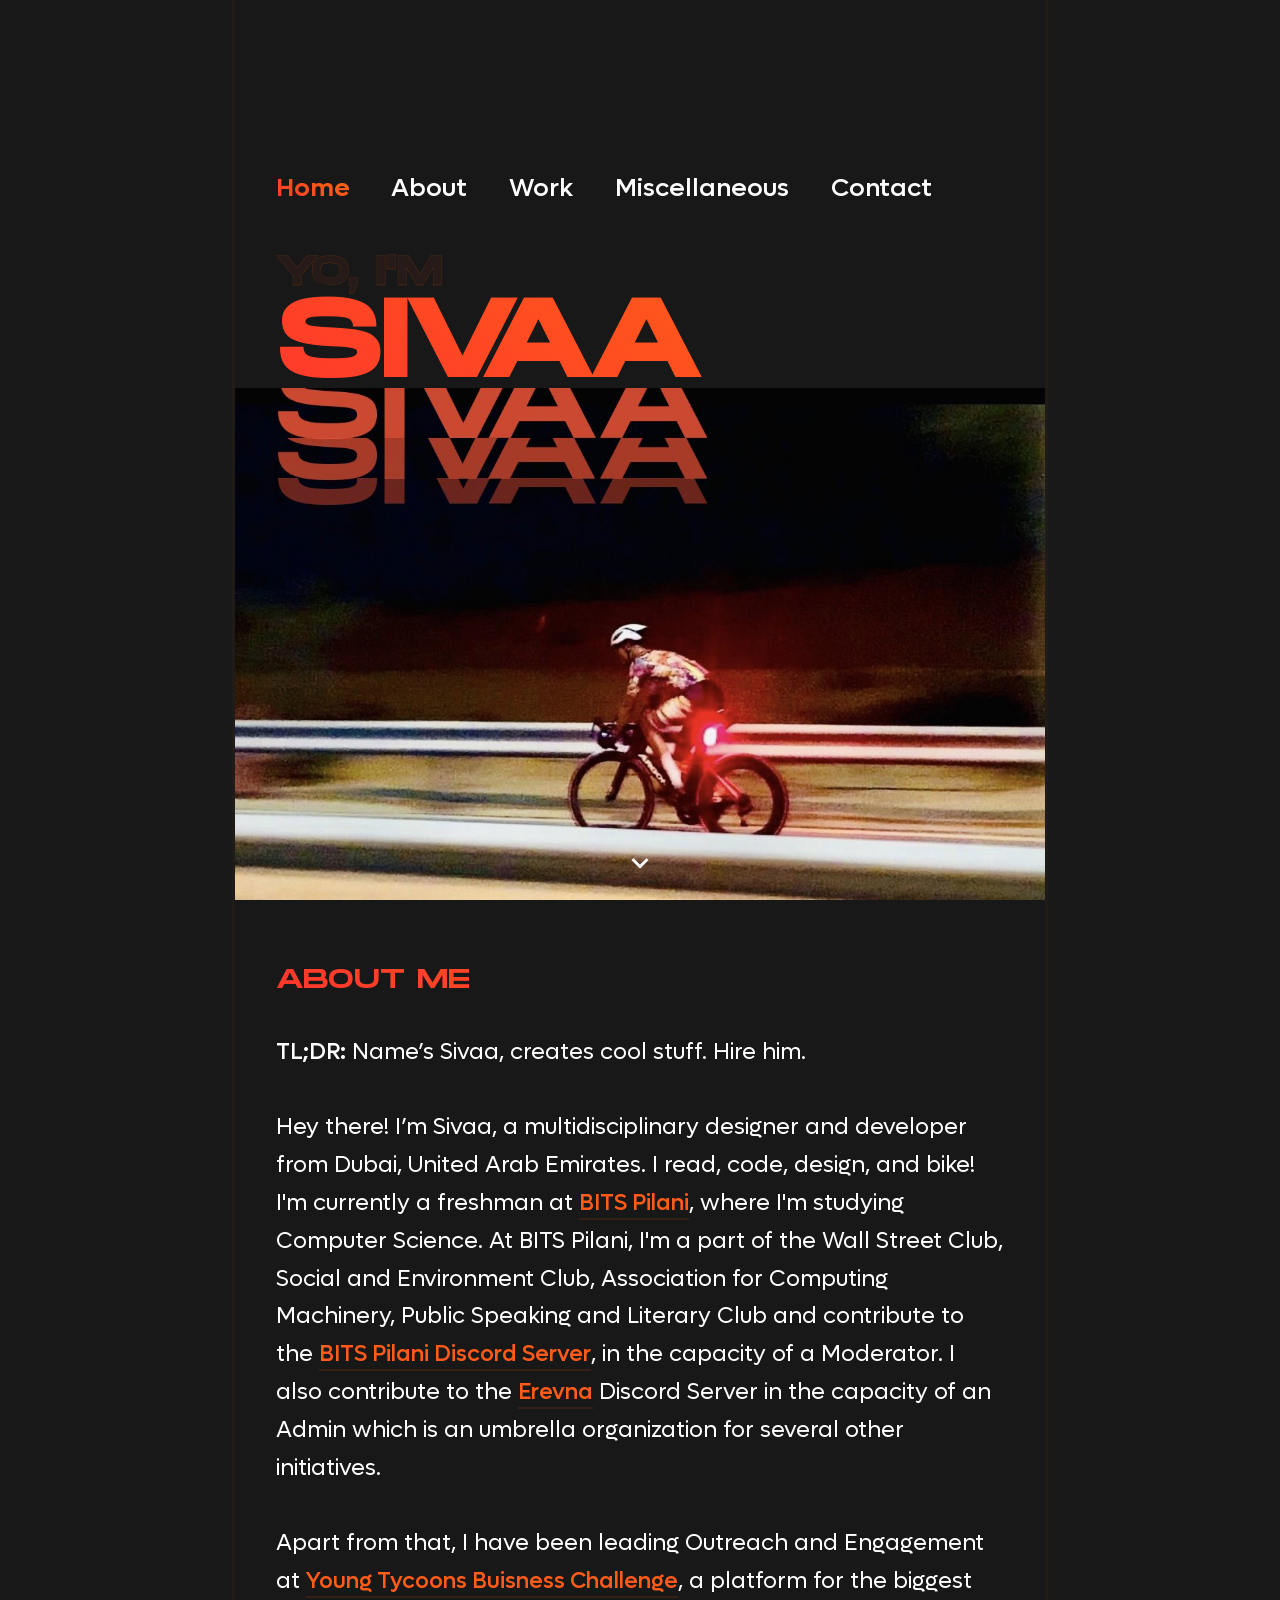
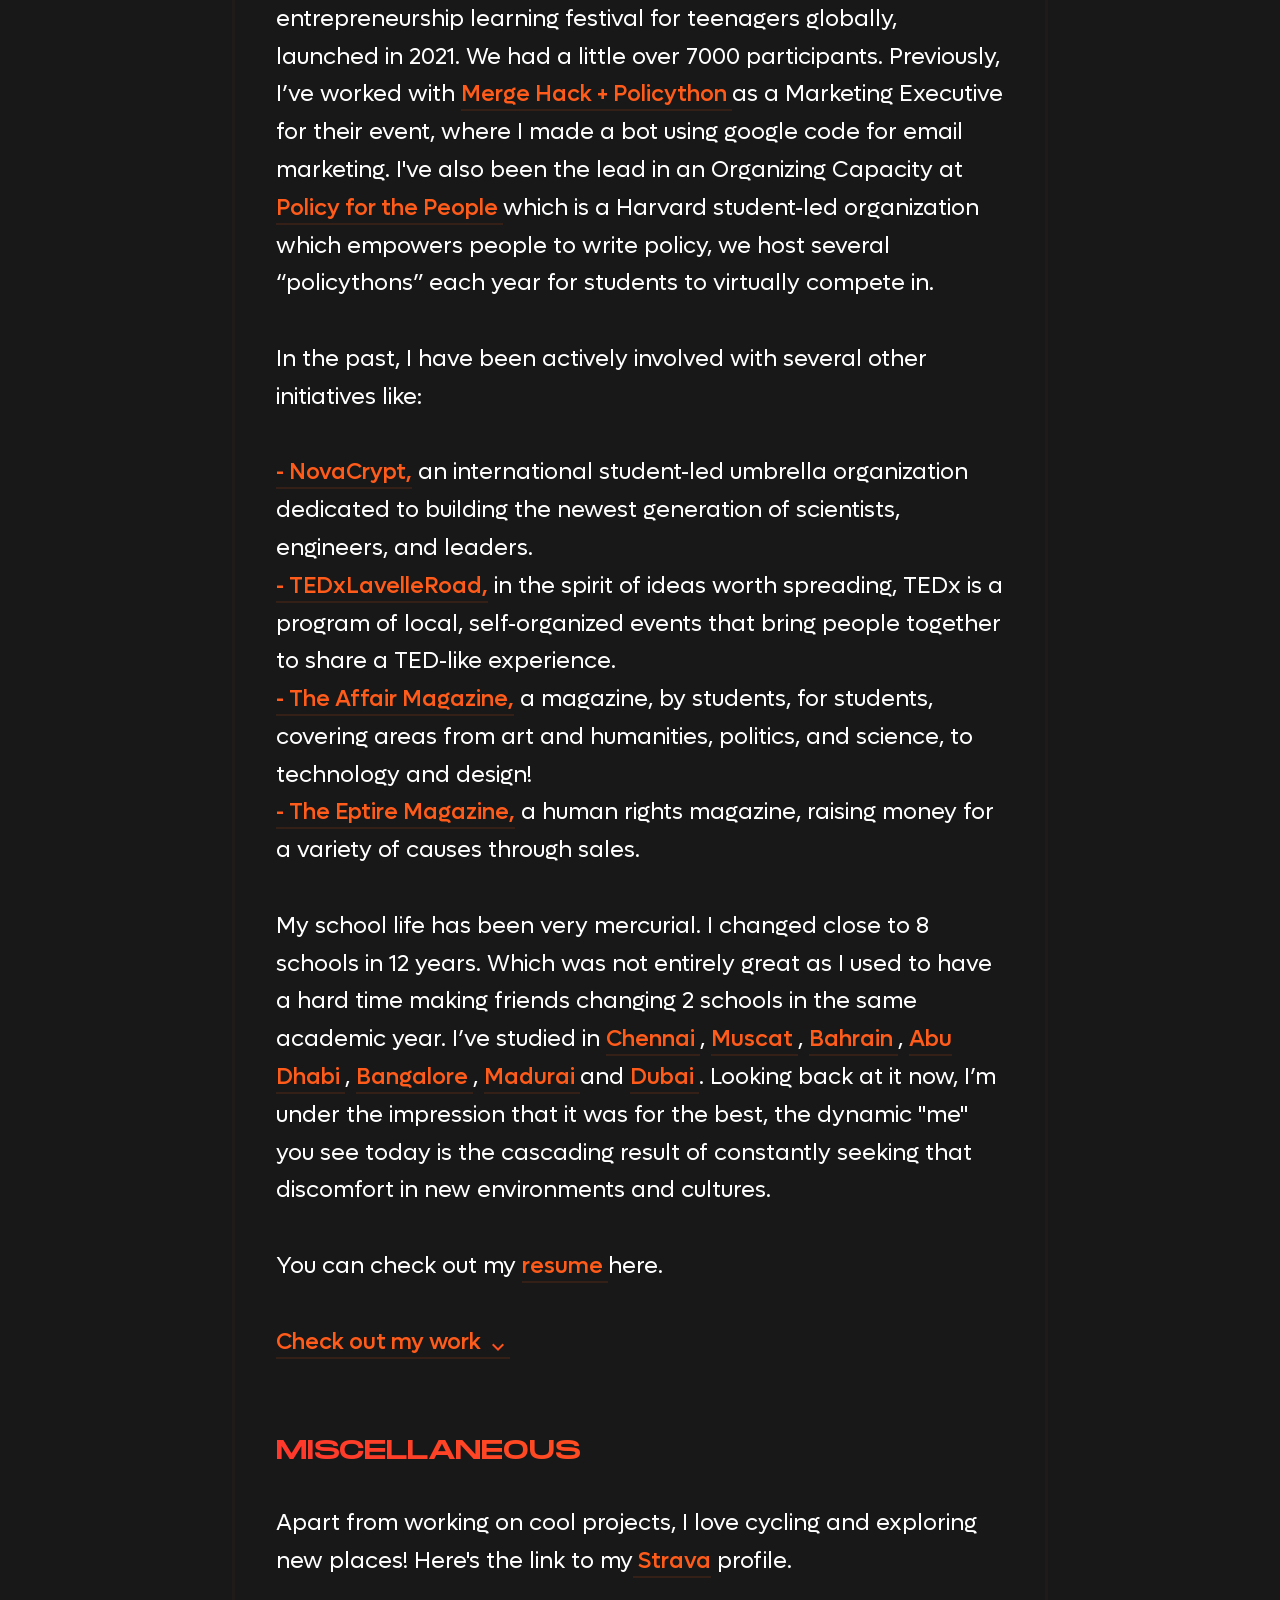
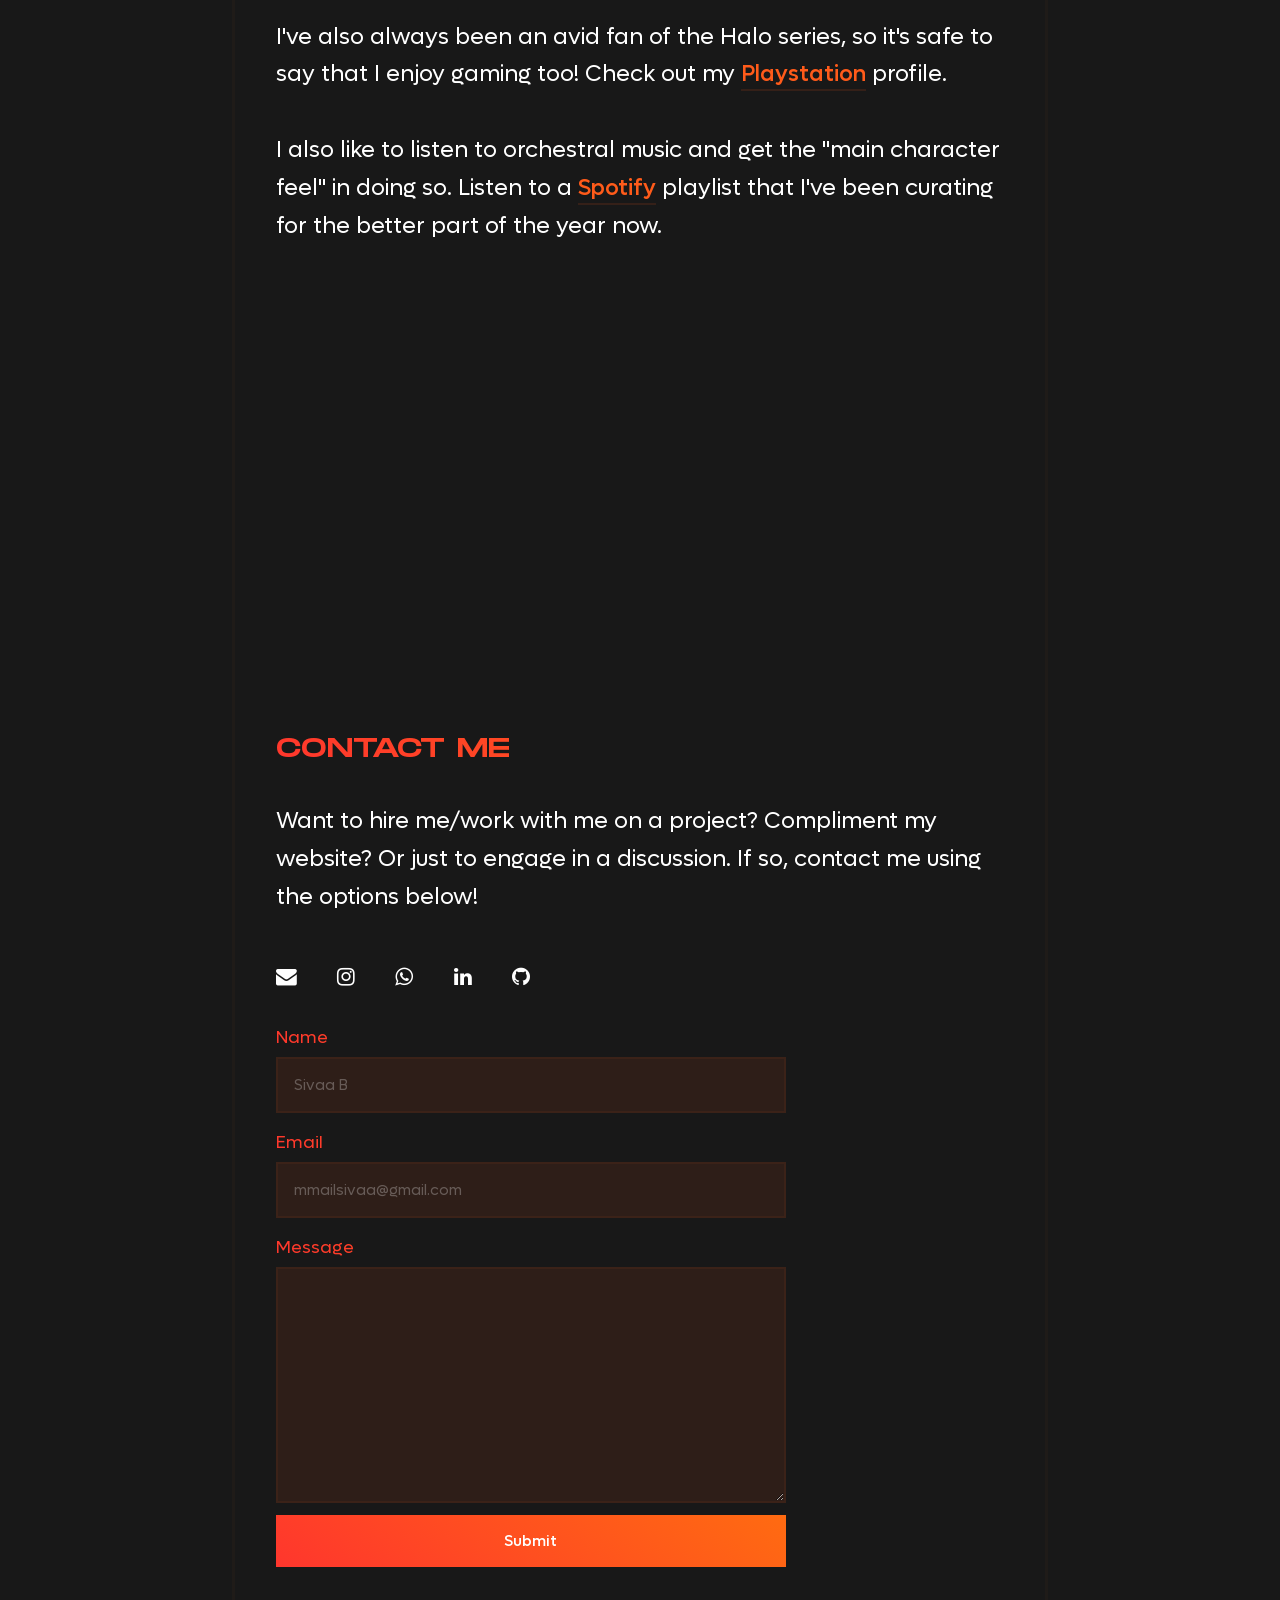
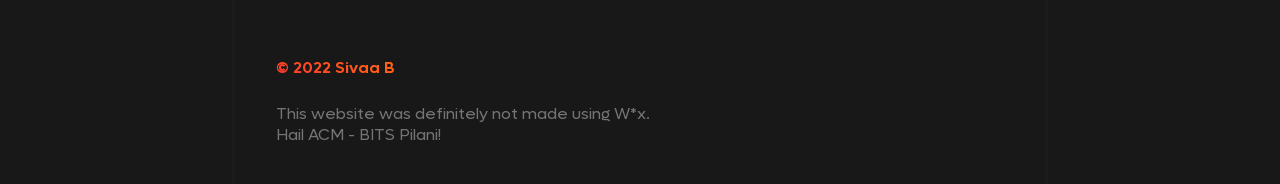
==== index.html @ 2e01e0d2 "ok" ====
<!DOCTYPE html>
<html lang="en">
  <head>
    <meta charset="UTF-8" />
    <meta http-equiv="X-UA-Compatible" content="IE=edge" />
    <meta name="viewport" content="width=device-width, initial-scale=1.0" />
    <meta name="title" content="Sivaa B | CSE Student">
    <meta name="description" content="Sivaa B's Web Portfolio">
    <meta name="keywords" content="Sivaa, Sivaa B, Balamurugan, BITS Pilani, B Sivaa, Dubai, Cloud, DevOps">
    <meta name="robots" content="index, follow">
    <meta http-equiv="Content-Type" content="text/html; charset=utf-8">
    <meta name="language" content="English">
    <meta name="author" content="Sivaa Balamurugan">
    <meta property="og:title" content="Sivaa B | Undergraduate CSE Student">
    <meta property="og:description" content="My Web Portfolio">
    <meta property="og:image" content="https://i.imgur.com/kmCb1fQ.png">
    <meta name="twitter:title" content="Sivaa B | CSE Student">
    <meta name="twitter:description" content="Sivaa B's Web Portfolio">
    <meta name="twitter:image" content="https://i.imgur.com/kmCb1fQ.png">
    <meta name="twitter:card" content="summary_large_image">

    <title>Sivaa B</title>
    <link rel="icon" href="/Images/favicon copy.ico"> 
    <link rel="stylesheet" href="style.css" />
    <link rel="stylesheet" href="https://fonts.googleapis.com/icon?family=Material+Icons">
    <link rel="stylesheet" href="https://cdnjs.cloudflare.com/ajax/libs/font-awesome/4.7.0/css/font-awesome.min.css">
    <link rel="stylesheet" href="fonts/stylesheet.css">
    <link rel="stylesheet" href="https://cdnjs.cloudflare.com/ajax/libs/font-awesome/4.7.0/css/font-awesome.min.css">
  </head>

  <body>
    <div class="navmob">
      <i class="fa fa-times" id="cross"></i>
      <ul>
        <li><a href="#about" class="gradient-text" class="navel">Home</a></li>
        <li><a href="#about"class="navel">About</a></li>
        <li><a href="#projects" class="navel">Projects</a></li>
        <li><a href="./awards.html" target="_blank" class="navel">Miscellaneous</a></li>

        <li><a href="#work" class="navel">Work</a></li>
        <li><a href="#contact" class="navel">Contact</a></li>
      </ul>
    </div>

    <div class="inner" id="first">
      <div class="nav">
        <ul>
          <li><a href="#about" class="gradient-text">Home</a></li>
          <li><a href="#about">About</a></li>
          <li><a href="#work">Work</a></li>
          <li><a href="#miscellaneous" target="_blank">Miscellaneous</a></li>
          <li><a href="#contact">Contact</a></li>
        </ul>
      </div>
        <div class="header">
          <h1 class="slight-text">YO, I'M</h2>
          <h1 class="gradient-text">SIVAA</h1>
        </div>
            <img src="Images/FINALLLY.jpg" alt="" srcset="" />      
            <a href=#about class="expand">
              <span class="material-icons" id="expand-icon">
              expand_more
              </span>
            </a>   
    </div>
   
    <div class="inner" id="about">
        <div class="poop">
            
            <h1 class="gradient-text">ABOUT ME</h1>
            <p>
              <br />
              <b>TL;DR:</b> Name’s Sivaa, creates cool stuff. Hire him.
              <br /><br />
              Hey there! I’m Sivaa, a multidisciplinary designer and developer from Dubai, United Arab Emirates. I read, code, design, and bike! 

              I'm currently a freshman at <a href="https://www.bits-pilani.ac.in/"> BITS Pilani</a>, where I'm studying Computer Science. At BITS Pilani, I'm a part of the Wall Street Club, Social and Environment Club, Association for Computing Machinery, Public Speaking and Literary Club and contribute to the <a href="https://discord.gg/whKFjCxtnX"> BITS Pilani Discord Server</a>, in the capacity of a Moderator. I also contribute to the <a href="https://discord.gg/JQSMpyEfw4"> Erevna</a> Discord Server in the capacity of an Admin which is an umbrella organization for several other initiatives.
              <br> <br>
              Apart from that, I have been leading Outreach and Engagement at <a href="https://joinytbc.com/">Young Tycoons Buisness Challenge</a>, a platform for the biggest entrepreneurship learning festival for teenagers globally, launched in 2021. We had a little over 7000 participants.
              Previously, I’ve worked with <a target="_blank" href="https://scholar.harvard.edu/policython/merge">Merge Hack + Policython </a> as a Marketing Executive for their event, where I made a bot using google code for email marketing. I've also been the lead in an Organizing Capacity at <a href="https://scholar.harvard.edu/policython/home"> Policy for the People </a> which is a Harvard student-led organization which empowers people to write policy, we host several “policythons” each year for students to virtually compete in. 
              <br /><br />
                 In the past, I have been actively involved with several other initiatives like:
                 <br>
                 <br><a href="https://novacrypt.org" target="_blank">- NovaCrypt,</a> an international student-led umbrella organization dedicated to building the newest generation of scientists, engineers, and leaders. 
                 <br><a href="https://www.ted.com/tedx/events/41154" target="_blank">- TEDxLavelleRoad,</a> in the spirit of ideas worth spreading, TEDx is a program of local, self-organized events that bring people together to share a TED-like experience.
                 <br><a href ="https://issuu.com/theaffairmag" target="_blank">- The Affair Magazine,</a> a magazine, by students, for students, covering areas from art and humanities, politics, and science, to technology and design!
                 <br><a href ="https://www.instagram.com/eptiremag/?hl=en" target="_blank">- The Eptire Magazine,</a> a human rights magazine, raising money for a variety of causes through sales.
              <br /><br />
              My school life has been very mercurial. I changed close to 8 schools in 12 years. Which was not entirely great as I used to have a hard time making friends changing 2 schools in the same academic year. I’ve studied in <a target="_blank" href=""> Chennai </a>, <a target="_blank" href=""> Muscat </a>, <a target="_blank" href=""> Bahrain </a>, <a target="_blank" href=""> Abu Dhabi </a>, <a target="_blank" href=""> Bangalore </a>, <a target="_blank" href=""> Madurai </a>and <a target="_blank" href=""> Dubai </a>. Looking back at it now, I’m under the impression that it was for the best, the dynamic "me" you see today is the cascading result of constantly seeking that discomfort in new environments and cultures.  
              <br /><br />
              You can check out my <a href="https://linkedin.com/in/SivaaB" target="_blank">resume </a> here.
              <br><br>
                <a id="check" href="#projects">
                  <span class="exptitle" class="gradient-text"> Check out my work</span>
                  <span class="material-icons next-icon"  class="zicon" class="gradient-text" >
                  expand_more
                  </span>
                </a>

            </p>
        </div>
    </div>
    <div class="inner" id="projects">
      <div class="poop">

          <h1 class="gradient-text">WORK</h1>
          <p>
            <br>
            My areas of expertise are <a>AWS Cloud and DevOps.</a> I also enjoy dabbling in <a>FullStack Development, DSA, Object Oriented Programming </a> every now
            and then, and also have decent experience with <a>HTML, CSS, Java Script, Python and SQL</a> For any work enquiries, <a href="#contact">contact </a> me. 
  
          </p>
          <br><br>
           <p>I have worked on a lot of projects that range from solving global health issues to rebranding a novel series. Currently, I'm working on <a href="http://disolv.co/" target="_blank">Disolv+</a> , a solution to making clean, drinkable water from humid air.  
             My <a target="_blank" href="https://github.com/SivaaB">Github</a> and <a href="https://open.spotify.com/user/31rr42yz36rvol3iqdjb6xezoztu" target="_blank" rel="noopener noreferrer">Spotify</a> profiles are also cool, go ahead and follow them! 
            <br />
            <br />
            <a href="">A complete list of my projects can be found here: </a> 

          </p>
          <br><br>
          <div class="container">
            <!-- script mein hai sab  -->
          </div>
           
      </div>
  </div>
 
<div class="inner" id="work">
  <div class="poop">
      
      <h1 class="gradient-text">MISCELLANEOUS</h1>
      <p style="margin-bottom: 30px;">
        <br>
        Apart from working on cool projects, I love cycling and exploring new places! Here's the link to my<a href=https://www.strava.com/athletes/84886199> Strava</a> profile. 
        <br /> <br /> 
        I've also always been an avid fan of the Halo series, so it's safe to say that I enjoy gaming too! Check out my <a href="https://ca.account.sony.com/api/v1/oauth/authorize?ui=pr&response_type=token&scope=openid%3Auser_id%20openid%3Aonline_id%20openid%3Actry_code%20openid%3Alang%20user%3Aaccount.communication.get%20kamaji%3Aget_account_hash%20oauth%3Amanage_user_auth_sessions%20openid%3Aacct_uuid%20openid%3Acontent_ctrl%20user%3Aaccount.subaccounts.get%20openid%3Aage%20kamaji%3Aactivity_feed_get_feed_privacy%20pdr%3Acam%20user%3AbasicProfile.get%20user%3AbasicProfile.update%20user%3AverifiedAccount.get%20kamaji%3Aaccount_link_user_link_account%20user%3Adata.request.create%20user%3Adata.request.status.get%20user%3Adata.report.get%20kamaji%3Aget_internal_entitlements%20user%3Aaccount.realName.get%20user%3Aaccount.communicationRestrictionStatus.get%20user%3Aaccount.restrictions.get%20ias%3Aaccount.onlineIdChange.get%20user%3Aaccount.onlineId.get%20user%3AonlineIdSuggestion.get%20kamaji%3Aactivity_feed_set_feed_privacy%20user%3Aaccount.identityMapper%20user%3Aaccount.email.create%20user%3Aaccount.emailVerification.get%20user%3Aaccount.tosua.update%20ucs%3AuserConsents.get%20ucs%3AuserConsents.revoke%20device%3Aget%20device%3Aupdate%20device%3Aactivate%20openid%3Aacct_id_str%20deviceManagement%3Adevices.deactivateAll%20digitalRightsManagement%3ApremiumServices.update&redirect_uri=https%3A%2F%2Fid.sonyentertainmentnetwork.com%2Fid%2Fmanagement_ca%2F%3Fentry%3Dpsn_profile%26pr_referer%3Dcam&client_id=dfaa38ee-6f41-48c5-908c-2a338a183121&state=cam_d6c09c27ff01c821adce4ed1f0f6f2b5"> Playstation</a> profile.   
          <br /> <br /> 
        I also like to listen to orchestral music and get the "main character feel" in doing so. Listen to a <a href="https://open.spotify.com/playlist/0kRFBwXsPfneiibQfW3lCx?si=45cc00ef1d374aea"> Spotify</a> playlist that I've been curating for the better part of the year now.
      </p>
      <iframe src="https://open.spotify.com/embed/playlist/0kRFBwXsPfneiibQfW3lCx?utm_source=generator" width="100%" height="380" frameBorder="0" allowfullscreen="" allow="autoplay; clipboard-write; encrypted-media; fullscreen; picture-in-picture"></iframe>
    </div>
  
</div>

<div class="inner" id="contact">
  <div class="poop">
      
      <h1 class="gradient-text">CONTACT ME</h1>
      <p style="margin-bottom: 30px;">
        <br>
        Want to hire me/work with me on a project? Compliment my website? Or just to engage in a discussion. If so, contact me using the options below!
      </p>
     
      <div class="socials">
        <ul>
          <li><a target="_blank" href="mailto:mmailsivaa@gmail.com" class="fa fa-envelope"></a></li>
          <li><a target="_blank" href="https://instagram.com/siv.xxa" class="fa fa-instagram"></a></li>
          <li><a target="_blank" href="https://wa.me/971552720655" class="fa fa-whatsapp"></a></li>
          <li><a target="_blank" href="https://linkedin.com/in/SivaaB" class="fa fa-linkedin"></a></li>
          <li><a target="_blank" href="https://github.com/SivaaB" class="fa fa-github"></a></li>
          
          </ul>
      </div>
      <form class="contactform" action="" method="POST">
        <label class="gradient-text" for="name">Name</label>
        <input id="name" required type="text" name="name" placeholder="Sivaa B">
        <label class="gradient-text" for="email">Email</label>
        <input id="email" required type="email" name="_replyto" placeholder="mmailsivaa@gmail.com">
        <label class="gradient-text" for="message">Message </label>
        <textarea id="message"  name="message" cols="30" rows="10" placeholder="Heyo, let's connect!" required> </textarea>
        <input id="submit"  type="submit"  value="Submit">
      </form>
  </div>
  
</div>

<div id="footer" class="inner">
  <div  class="poop">
    <p  class="gradient-text" class="copy"> &copy 2022 Sivaa B

    <br>  </p>
</div>
<span>This website was definitely not made using W*x.<br> Hail ACM - BITS Pilani!</span>

</div>
  <script>
   
  </script>
  <script src ="js_file/script.js"></script>
  <script src ="js_file/MotionPathPlugin.min.js"></script>
  <script src ="js_file/gsap.min.js"></script>
  </body>
</html>
---- style.css ----
@font-face {
    font-family: "Monument";
    font-style: normal;
    font-weight: normal;
    src: local("fonts/Monument_Font/MonumentExtendedRegular.woff"), url(fonts/Monument_Font/MonumentExtendedRegular.woff) format("woff");
  }
  
  * {
    margin: 0;
    padding: 0;
    /*border: solid white 1px;*/
  }
  html {
    scroll-behavior: smooth;
  }
  body {
    display: flex;
    flex-direction: column;
    background-color: #181818;
  }
  
  ::-webkit-scrollbar {
    width: 12px;
  }
  
  /* Track */
  ::-webkit-scrollbar-track {
    background: #a34a0a2d;
  }
  
  /* Handle */
  ::-webkit-scrollbar-thumb {
    background: #a34a0ae1;
  }
  
  /* Handle on hover */
  ::-webkit-scrollbar-thumb:hover {
    background: #c95d10e1;
  }
  
  .inner {
    background-color: #181818;
    width: 90vh;
    margin: auto;
    display: flex;
    flex-direction: column;
    justify-content: flex-end;
    height: 100vh;
    border: 3px solid #2f201850;
    border-top: none;
    border-bottom: none;
  }
  .navmob {
    display: none;
  }
  .nav {
    height: auto;
    position: relative;
    top: 3%;
    margin-left: 5%;
    width: 90%;
  }
  .nav ul {
    margin-bottom: 8vh;
    width: 90%;
    display: flex;
    flex-direction: row;
    flex-wrap: wrap;
    justify-content: space-between;
    list-style-type: none;
  }
  .nav ul li a {
    font-family: "Lufga";
    font-weight: 500;
    font-size: 2.8vh;
    color: white;
    text-decoration: none;
  }
  .nav ul li a:hover {
    background-image: linear-gradient(
      215deg,
      rgba(255, 107, 17, 1) 0%,
      rgba(255, 54, 45, 1) 100%
    );
    background-size: 100%;
    background-repeat: repeat;
  
    /* Use the text as a mask for the background. */
    /* This will show the gradient as a text color rather than element bg. */
    -webkit-background-clip: text;
    -webkit-text-fill-color: transparent;
    -moz-background-clip: text;
    -moz-text-fill-color: transparent;
  }
  .nav ul li .gradient-text {
    font-weight: 600;
  }
  
  .socials {
    margin-left: 5%;
    transform: translateY(20px);
    height: auto;
  }
  .socials i {
    display: none;
  }
  .socials ul li {
    padding-right: 5%;
    font-size: 1.3rem;
    list-style-type: none;
    display: inline-flex;
  }
  
  .socials ul li a {
    text-decoration: none;
    color: white;
  }
  .socials ul li a:hover {
    background-image: linear-gradient(
      215deg,
      rgba(255, 107, 17, 1) 0%,
      rgba(255, 54, 45, 1) 100%
    );
    background-size: 100%;
    background-repeat: repeat;
  
    /* Use the text as a mask for the background. */
    /* This will show the gradient as a text color rather than element bg. */
    -webkit-background-clip: text;
    -webkit-text-fill-color: transparent;
    -moz-background-clip: text;
    -moz-text-fill-color: transparent;
  }
  
  .header {
    /* border: 0.4px solid white; */
  }
  img {
    pointer-events: none;
  
    -moz-user-select: none;
    -webkit-user-drag: none;
    -webkit-user-select: none;
    -ms-user-select: none;
  }
  #first img {
    width: 100%;
  }
  .hed {
    height: auto;
  }
  
  #first h1 {
    font-family: "Monument", sans-serif;
    margin-bottom: -21px;
    font-size: 11.89vh;
    padding-left: 5%;
  }
  #first .slight-text {
    font-size: 4.4vh;
    padding-bottom: 5px;
  }
  
  .gradient-text {
    background-image: linear-gradient(
      215deg,
      rgba(255, 107, 17, 1) 0%,
      rgba(255, 54, 45, 1) 100%
    );
    background-size: 100%;
    background-repeat: repeat;
  
    /* Use the text as a mask for the background. */
    /* This will show the gradient as a text color rather than element bg. */
    -webkit-background-clip: text;
    -webkit-text-fill-color: transparent;
    -moz-background-clip: text;
    -moz-text-fill-color: transparent;
  }
  
  .slight-text {
    -webkit-text-stroke: 0.3px #a34a0a90;
    -webkit-text-fill-color: #261b19;
  }
  
  .expand {
    display: block;
    transition: 0.5s ease;
    width: inherit;
    background: linear-gradient(
      0deg,
      rgba(255, 108, 17, 0.005) 0%,
      rgba(255, 107, 17, 0) 100%
    );
    cursor: pointer;
    position: absolute;
    text-align: center;
  }
  .expand:hover {
    background: linear-gradient(
      0deg,
      rgba(255, 108, 17, 0.089) 0%,
      rgba(255, 107, 17, 0) 100%
    );
    padding-bottom: 10px;
  }
  #expand-icon {
    padding-bottom: 20px;
    color: white;
    font-size: 34px;
  }
  .material-icons {
    font-family: "Material Icons";
    font-weight: normal;
    font-style: normal;
    font-size: 24px; /* Preferred icon size */
    display: inline-block;
    line-height: 1;
    text-transform: none;
    letter-spacing: normal;
    word-wrap: normal;
    white-space: nowrap;
    direction: ltr;
  
    /* Support for all WebKit browsers. */
    -webkit-font-smoothing: antialiased;
    /* Support for Safari and Chrome. */
    text-rendering: optimizeLegibility;
  
    /* Support for Firefox. */
    -moz-osx-font-smoothing: grayscale;
  
    /* Support for IE. */
    font-feature-settings: "liga";
  }
  
  .poop {
    width: 90%;
    margin: auto;
  }
  
  .poop .gradient-text {
    font-weight: 400;
    font-family: "Monument", sans-serif;
    font-size: 3vh;
    margin-top: 10px;
  }
  
  #about,
  #projects,
  #work,
  #contact {
    padding-top: 6vh;
    height: auto;
    display: block;
  }
  
  #about .exptitle {
    font-weight: 500;
  }
  .next-icon {
    transform: translateY(10px);
    background-image: linear-gradient(
      215deg,
      rgba(255, 107, 17, 1) 0%,
      rgba(255, 54, 45, 1) 100%
    );
    background-size: 100%;
    background-repeat: repeat;
  
    /* Use the text as a mask for the background. */
    /* This will show the gradient as a text color rather than element bg. */
    -webkit-background-clip: text;
    -webkit-text-fill-color: transparent;
    -moz-background-clip: text;
    -moz-text-fill-color: transparent;
  }
  
  p {
    font-family: "Lufga";
    color: white;
    font-size: 2.5vh;
    font-weight: normal;
    line-height: 4.2vh;
  }
  
  p a {
    text-decoration: none;
    cursor: pointer;
    color: #ff5b1a;
    font-weight: 500;
    border-bottom: 2px solid #ff5b1a20;
    transition: 0.3s ease-in-out;
  }
  
  p a:hover {
    border-bottom: 2px solid #ff5b1a40;
  }
  
  p b {
    font-weight: 500;
  }
  
  .container {
    display: flex;
    flex-direction: row;
    flex-wrap: wrap;
    justify-content: space-between;
    align-items: center;
    width: 100%;
  }
  .container a {
    text-decoration: none;
  }
  .container .card {
    cursor: pointer;
    margin-top: 2vh;
    width: 26vh;
    height: 26vh;
    background-size: cover;
    border-radius: 18px;
    display: flex;
    align-items: flex-end;
  }
  
  .container .card h1 {
    text-transform: uppercase;
    padding-left: 15px;
    font-family: "Monument";
    font-weight: 500;
    font-size: 2.3vh;
    color: white;
  }
  .container .card p {
    font-size: 1.8vh;
    padding: 0 0 15px 15px;
    line-height: normal;
    opacity: 80%;
    width: 87%;
  }
  
  .hpbox {
    background-position: center;
  }
  .text {
    border-radius: 18px;
  
    background: linear-gradient(
      0deg,
      rgba(0, 0, 0, 0.6) 0%,
      rgba(0, 0, 0, 0.2) 100%
    );
    height: inherit;
    width: inherit;
    transition: 0.3s ease;
    opacity: 0;
    display: flex;
    flex-direction: column;
    justify-content: flex-end;
  }
  
  .socials {
    margin-bottom: 5%;
  }
  .devpost:hover {
  }
  
  #projects {
    display: none;
    height: auto;

  }
  .text:hover {
    background: rgb(0, 0, 0);
    background: linear-gradient(
      0deg,
      rgba(0, 0, 0, 0.6) 0%,
      rgba(0, 0, 0, 0.2) 100%
    );
    backdrop-filter: blur(1px);
  
    opacity: 100%;
  }
  
  .menu-wrapper {
    display: none;
    position: relative;
    flex-direction: column;
    align-items: center;
    justify-content: center;
    cursor: pointer;
    width: 34px;
    height: 35px;
  }
  
  .menu-line {
    color: white;
    width: 90%;
    height: 2px;
    position: absolute;
    background-color: #000;
  }
  
  .line1 {
    top: 25%;
  }
  .line3 {
    bottom: 25%;
  }
  
  #work,
  #contact {
    padding-top: 5%;
    height: auto;
  }
  
  #footer {
    padding-top: 5%;
    padding-bottom: 3%;
    height: auto;
  }
  
  #footer .poop {
    display: flex;
    justify-content: space-between;
    flex-direction: row;
  }
  
  #footer .gradient-text {
    font-size: 1rem;
    font-family: "Lufga";
    font-weight: 600;
    float: left;
  }
  
  #footer .mail {
    width: 50%;
  }
  #footer span {
    font-size: 1rem;
    font-family: "Lufga";
    text-align: left;
    margin: auto;
    width: 90%;
    opacity: 40%;
    margin-top: 2%;
    font-weight: 400;
    color: white;
    background-image: none;
  }
  
  #footer #contact {
    padding-bottom: 5%;
  }
  
  .poop .socials {
    margin: 0;
    margin-top: 1rem;
    margin-bottom: 3rem;
    outline: none;
  }
  
  #contact form {
    display: flex;
    flex-direction: column;
    width: 70%;
    margin-top: 5%;
  }
  
  #contact form input,
  textarea {
    color: white;
    font-size: 15px;
    font-family: "Lufga";
    padding: 1rem;
    margin-bottom: 0.5rem;
    background-color: #ff5b1a18;
    border: 2px solid #ff5b1a10;
    outline: none;
  }
  #contact form #submit {
    background: linear-gradient(
      215deg,
      rgba(255, 107, 17, 1) 0%,
      rgba(255, 54, 45, 1) 100%
    );
    color: white;
    border: none;
    cursor: pointer;
    font-weight: 500;
  }
  
  #contact form ::placeholder {
    color: #ffffff46;
  }
  
  #contact form label {
    font-size: 1.1rem;
    margin-bottom: 0.5rem;
    font-family: "Lufga";
  }
  
  #message {
    margin-bottom: 0.8rem;
  }
  
  @media only screen and (max-width: 800px) {
    body {
      background-color: lightblue;
    }
    .inner {
      padding-top: 20%;
      width: 100vw;
      background-color: #181818;
      margin: auto;
      display: flex;
      height: auto;
      flex-direction: column;
      border: none;
    }
    .nav {
      display: none;
    }
    .navmob {
      position: absolute;
      transition: display 0.3s ease-in-out;
      top: 0;
      z-index: 10000;
      display: none;
      height: 100vh;
      width: 100%;
      background: #000000e3;
      backdrop-filter: blur(4px);
    }
    .navmob i {
      color: white;
      width: 100%;
      margin-top: 5%;
      margin-left: 5%;
      font-size: 1.6rem;
    }
    .navmob ul {
      margin-left: 5%;
      margin-top: 10%;
      list-style-type: none;
    }
    .navmob ul li {
      margin-bottom: 10%;
    }
    .navmob ul li a {
      font-family: "Lufga";
      font-weight: 500;
      font-size: 30px;
      color: white;
      text-decoration: none;
    }
    .socials {
      position: absolute;
      top: 0;
      padding-top: 1%;
      width: 90%;
    }
    .socials li {
      float: right;
    }
    .socials ul li a {
      font-size: 1.6rem;
    }
    .socials i {
      display: block;
      font-size: 1.6rem;
      float: left;
      color: white;
    }
  
    #first h1 {
      font-size: 13.2vw;
      padding-left: 5%;
      padding-bottom: 3%;
    }
    #first .slight-text {
      font-size: 5.5vw;
      padding-bottom: 5%;
    }
    .expand {
      transition: 0.5s ease;
      width: inherit;
      background: linear-gradient(
        0deg,
        rgba(255, 108, 17, 0.005) 0%,
        rgba(255, 107, 17, 0) 100%
      );
      cursor: pointer;
      align-items: bottom;
      text-align: center;
    }
  
    #about {
      margin: 0;
      padding-top: 10%;
    }
    #about * {
      padding: 0;
      margin: 0;
    }
    #about .poop {
      padding-left: 5%;
      width: 90%;
      font-size: 1px;
    }
  
    .container {
      display: flex;
      flex-direction: column;
      justify-content: space-between;
      align-items: center;
      width: 100%;
    }
  
    .container .card {
      margin-top: 20px;
      width: 100%;
      background-size: cover;
      background-position: center;
    }
  
    .text {
      opacity: 100;
    }
    #contact form {
      width: 100%;
    }
    .poop .socials {
      position: relative;
      margin-bottom: 4rem;
    }
    .poop .socials li {
      float: left;
    }
  
    #footer .poop {
      flex-direction: column;
    }
    #footer .poop p {
      font-size: 1.2rem;
    }
  }
---- fonts/stylesheet.css ----
@font-face {
  font-family: 'Lufga';
  src: url('Lufga_Font/Lufga-BlackItalic.woff2') format('woff2'), 
      url('Lufga_Font/Lufga-BlackItalic.woff') format('woff');
  font-weight: 900;
  font-style: italic;
  font-display: swap;
}

@font-face {
  font-family: 'Lufga';
  src: url('Lufga_Font/Lufga-BoldItalic.woff2') format('woff2'), 
      url('Lufga_Font/Lufga-BoldItalic.woff') format('woff');
  font-weight: bold;
  font-style: italic;
  font-display: swap;
}

@font-face {
  font-family: 'Lufga';
  src: url('Lufga_Font/Lufga-Bold.woff2') format('woff2'), 
      url('Lufga_Font/Lufga-Bold.woff') format('woff');
  font-weight: bold;
  font-style: normal;
  font-display: swap;
}

@font-face {
  font-family: 'Lufga';
  src: url('Lufga_Font/Lufga-Black.woff2') format('woff2'), 
      url('Lufga_Font/Lufga-Black.woff') format('woff');
  font-style: normal;
  font-display: swap;
}

@font-face {
  font-family: 'Lufga';
  src: url('Lufga_Font/Lufga-ExtraLight.woff') format('woff2'),
      url('Lufga_Font/Lufga-ExtraLight.woff2') format('woff');
  font-weight: 200;
  font-style: normal;
  font-display: swap;
}

@font-face {
  font-family: 'Lufga';
  src: url('Lufga_Font/Lufga-ExtraBoldItalic.woff2') format('woff2'),
      url('Lufga_Font/Lufga-ExtraBoldItalic.woff') format('woff');
  font-weight: bold;
  font-style: italic;
  font-display: swap;
}

@font-face {
  font-family: 'Lufga';
  src: url('Lufga_Font/Lufga-LightItalic.woff2') format('woff2'),
      url('Lufga_Font/Lufga-LightItalic.woff')format('woff');
  font-weight: 300;
  font-style: italic;
  font-display: swap;
}

@font-face {
  font-family: 'Lufga';
  src: url('Lufga_Font/Lufga-Light.woff2') format('woff2'),
      url('Lufga_Font/Lufga-Light.woff') format('woff');
  font-weight: 300;
  font-style: normal;
  font-display: swap;
}

@font-face {
  font-family: 'Lufga';
  src: url('Lufga_Font/Lufga-ExtraLight.woff2') format('woff2'),
      url('Lufga_Font/Lufga-ExtraLight.woff') format('woff');
  font-weight: 200;
  font-style: italic;
  font-display: swap;
}

@font-face {
  font-family: 'Lufga';
  src: url('Lufga_Font/Lufga-ExtraBold.woff2') format('woff2'),
      url('Lufga_Font/Lufga-ExtraBold.woff') format('woff');
  font-weight: bold;
  font-style: normal;
  font-display: swap;
}

@font-face {
  font-family: 'Lufga';
  src: url('Lufga_Font/Lufga-Italic.woff2') format('woff2'),
      url('Lufga_Font/Lufga-Italic.woff') format('woff');
  font-weight: normal;
  font-style: italic;
  font-display: swap;
}

@font-face {
  font-family: 'Lufga';
  src: url('Lufga_Font/Lufga-Medium.woff2') format('woff2'),
      url('Lufga_Font/Lufga-Medium.woff') format('woff');
  font-weight: 500;
  font-style: normal;
  font-display: swap;
}

@font-face {
  font-family: 'Lufga';
  src: url('Lufga_Font/Lufga-ThinItalic.woff2') format('woff2'),
      url('Lufga_Font/Lufga-ThinItalic.woff') format('woff');
  font-weight: 100;
  font-style: italic;
  font-display: swap;
}

@font-face {
  font-family: 'Lufga';
  src: url('Lufga_Font/Lufga-MediumItalic.woff2') format('woff2'),
      url('Lufga_Font/Lufga-MediumItalic.woff') format('woff');
  font-weight: 500;
  font-style: italic;
  font-display: swap;
}

@font-face {
  font-family: 'Lufga';
  src: url('Lufga_Font/Lufga-SemiBold.woff2') format('woff2'),
      url('Lufga_Font/Lufga-SemiBold.woff') format('woff');
  font-weight: 600;
  font-style: normal;
  font-display: swap;
}

@font-face {
  font-family: 'Lufga';
  src: url('Lufga_Font/Lufga-Thin.woff2') format('woff2'),
      url('Lufga_Font/Lufga-Thin.woff') format('woff');
  font-weight: 100;
  font-style: normal;
  font-display: swap;
}

@font-face {
  font-family: 'Lufga';
  src: url('Lufga_Font/Lufga-Regular.woff2') format('woff2'),
      url('Lufga_Font/Lufga-Regular.woff') format('woff');
  font-weight: normal;
  font-style: normal;
  font-display: swap;
}

@font-face {
  font-family: 'Lufga';
  src: url('Lufga_Font/Lufga-SemiBold.woff2') format('woff2'),
      url('Lufga_Font/Lufga-SemiBold.woff') format('woff');
  font-weight: 600;
  font-style: italic;
  font-display: swap;
}
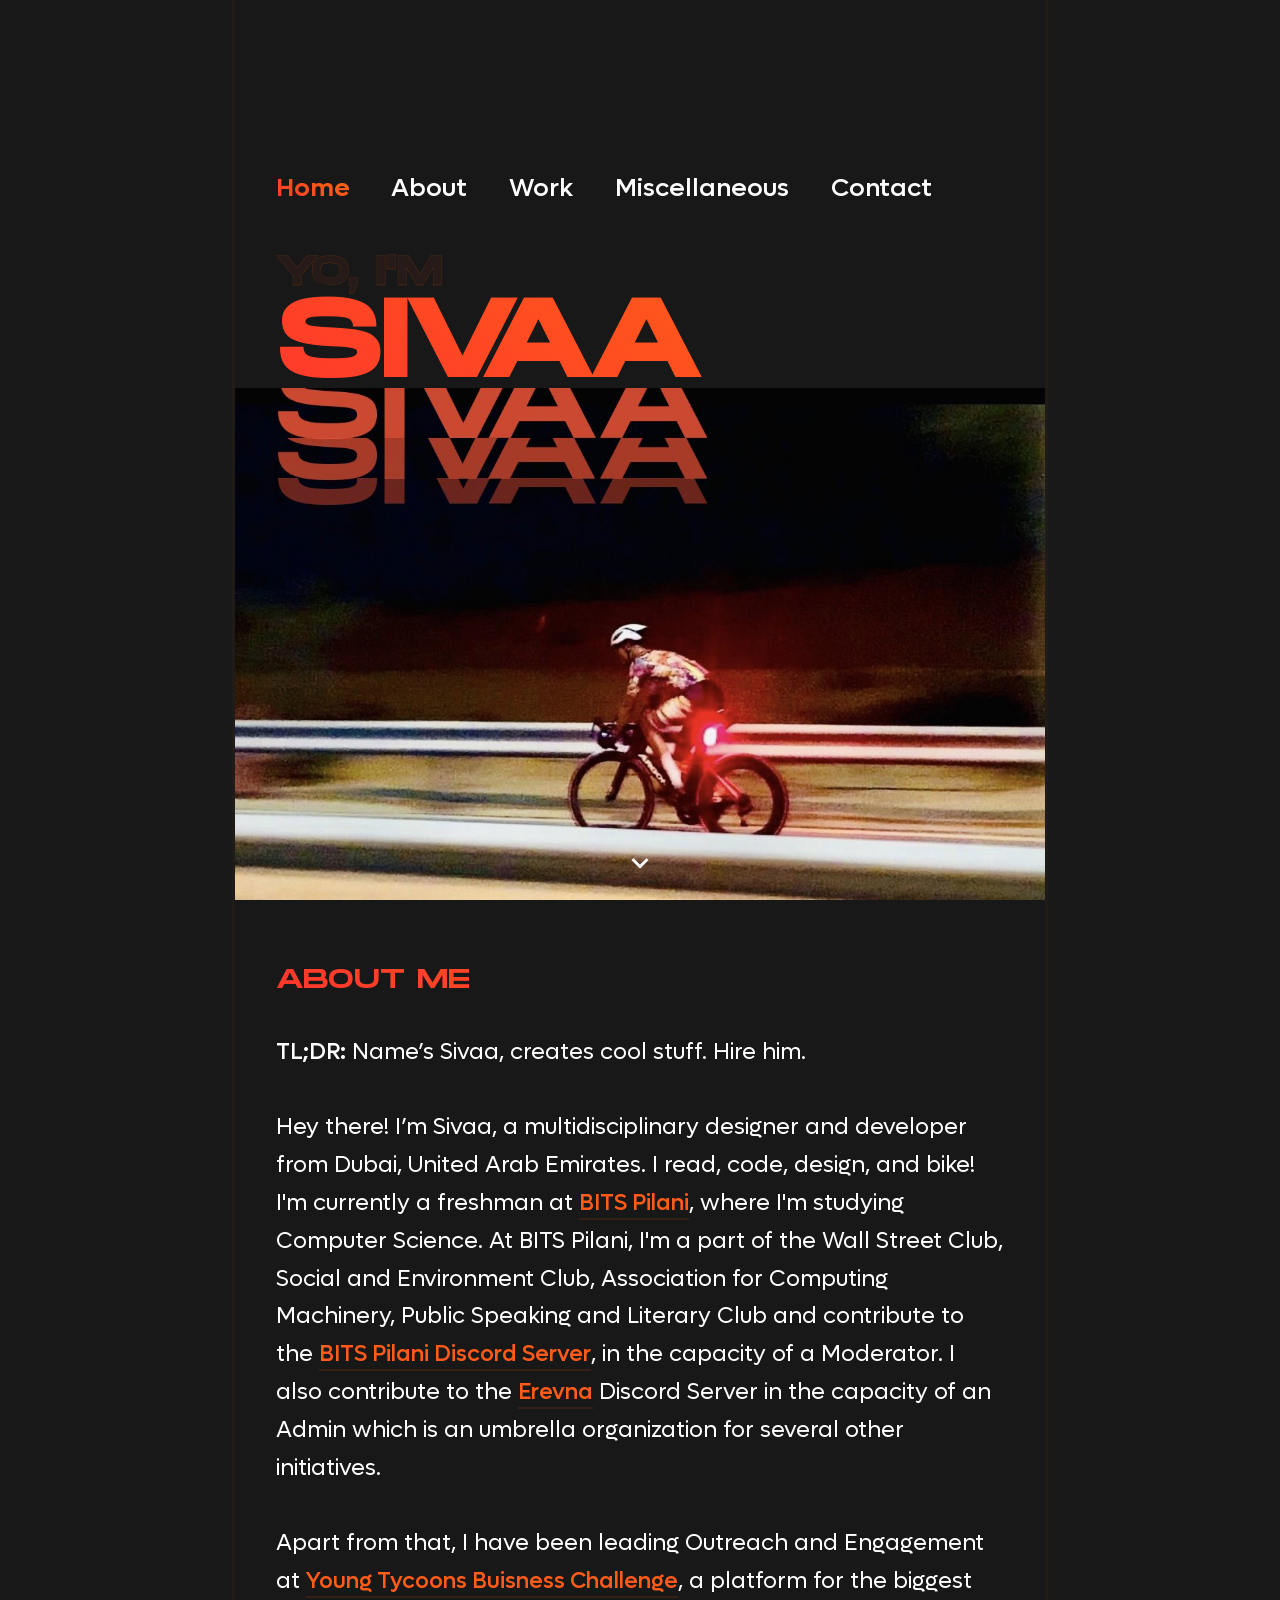
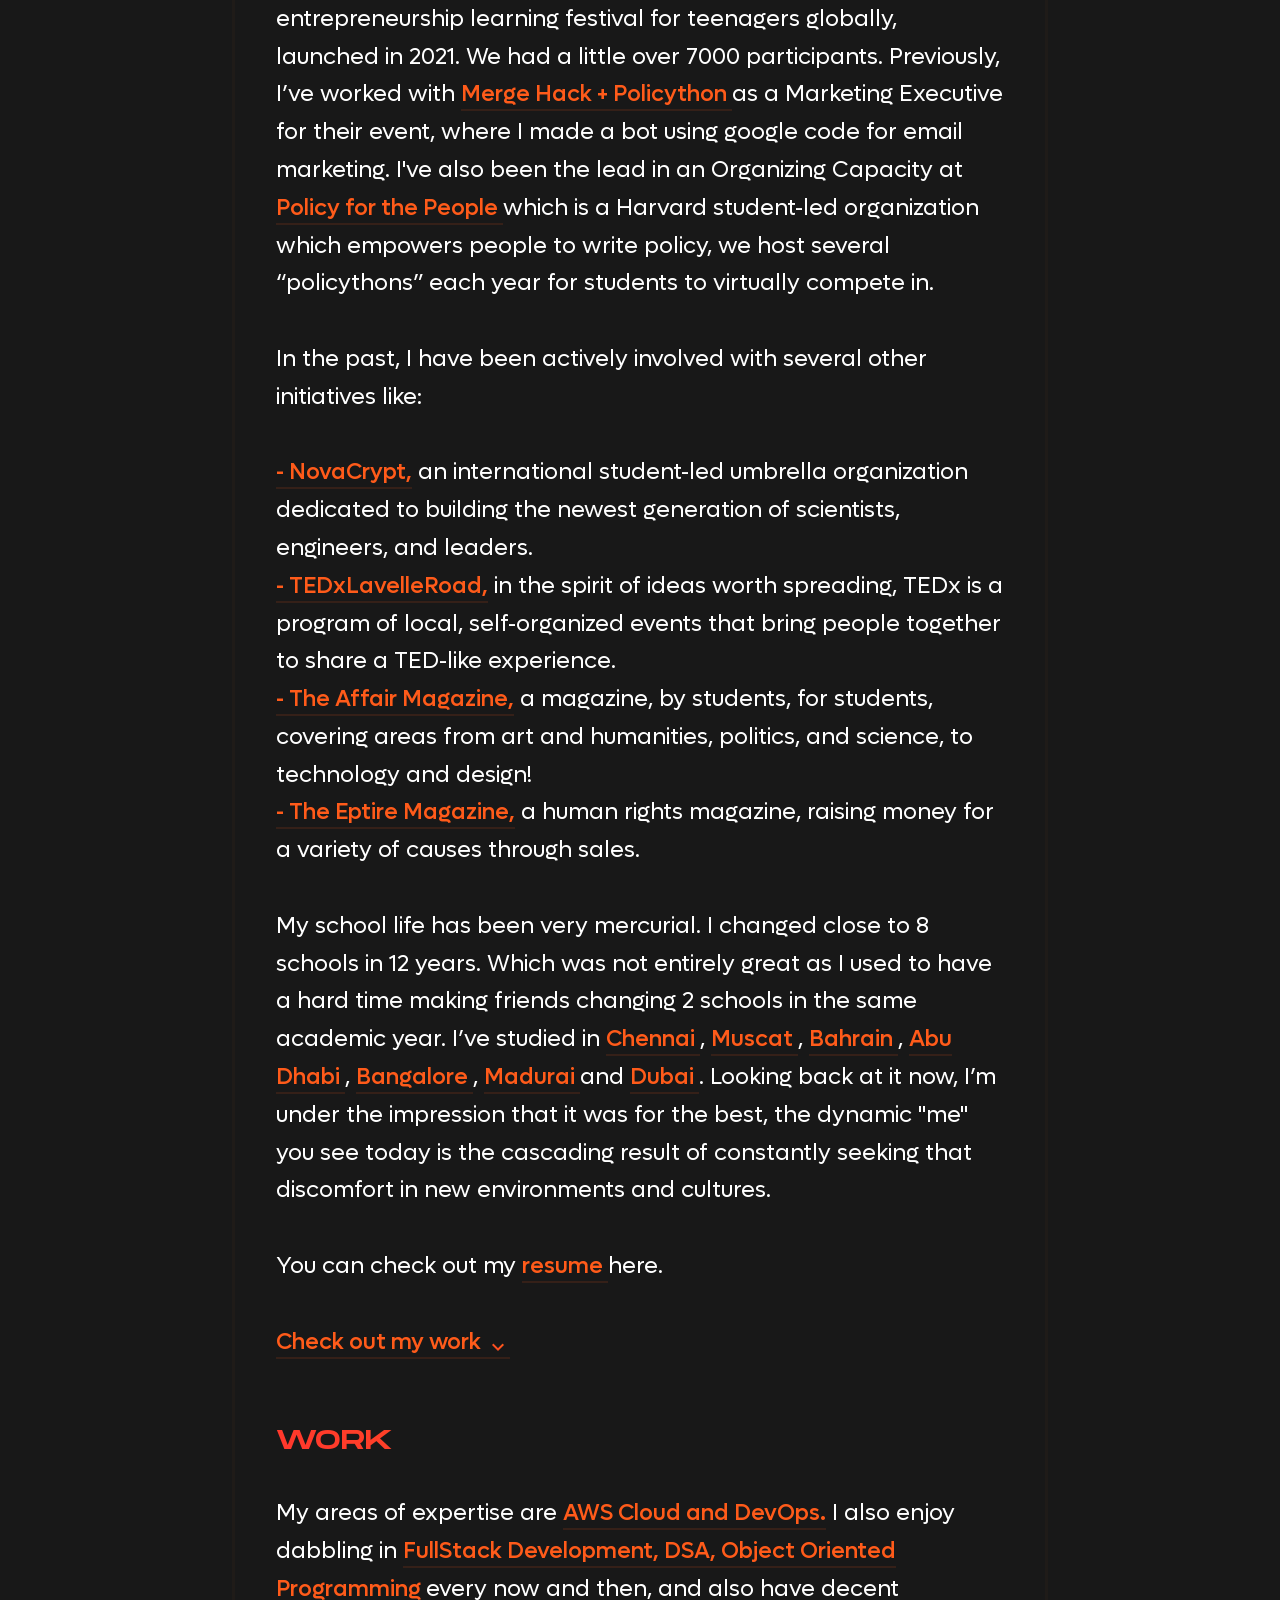
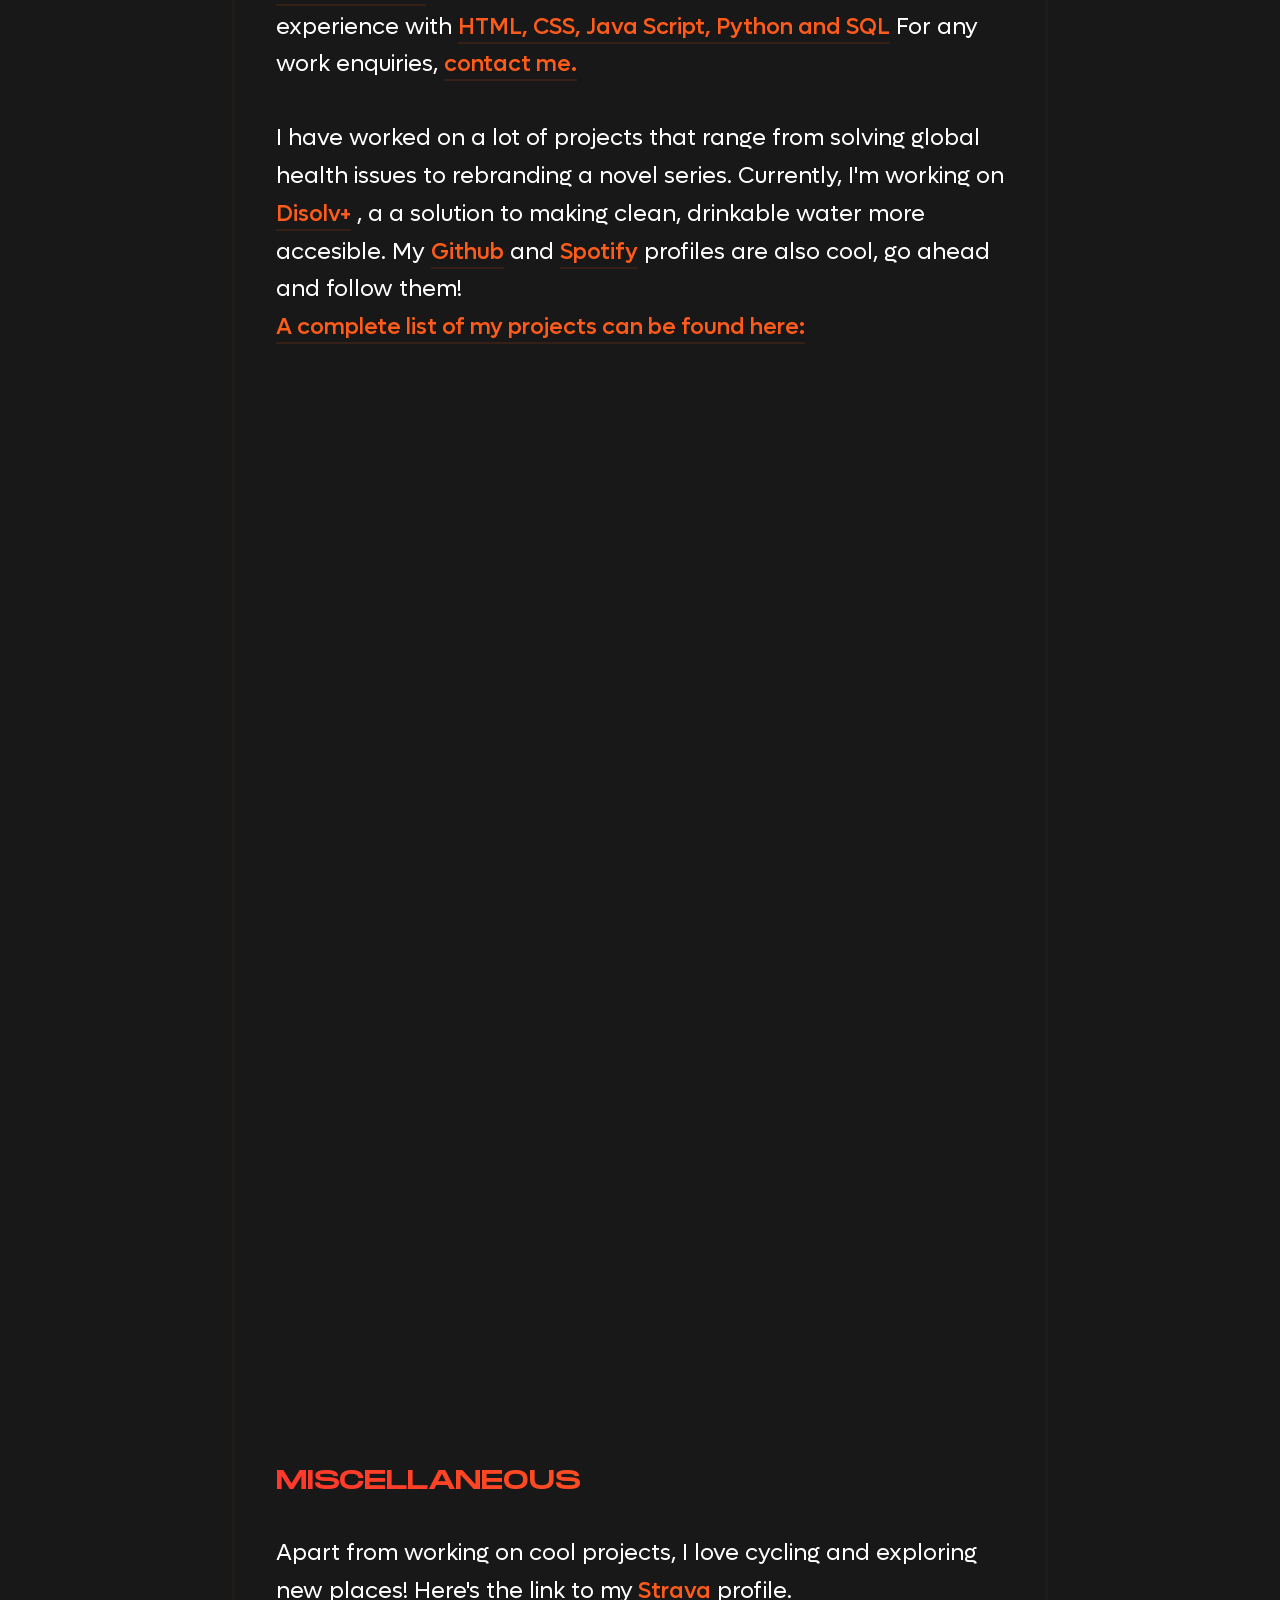
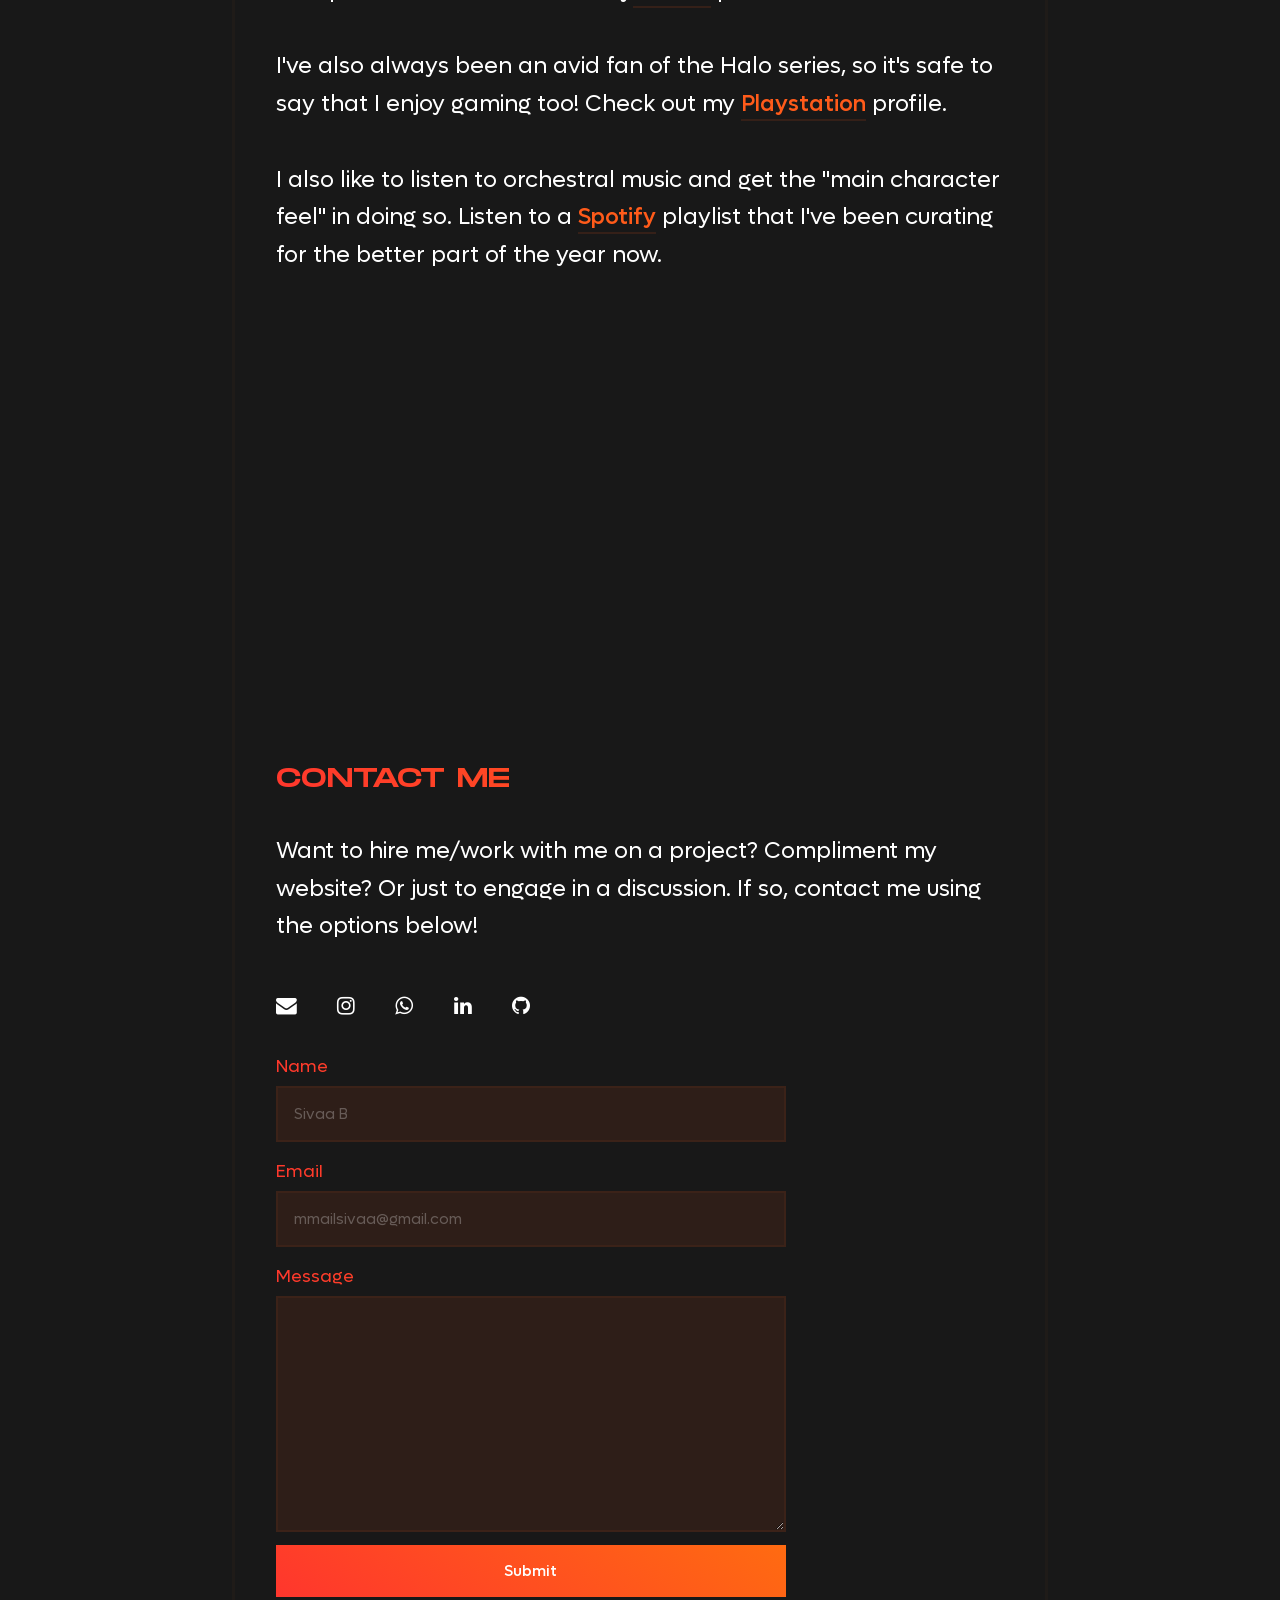
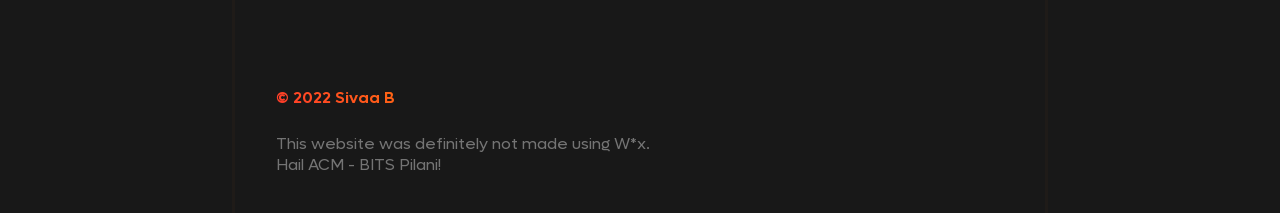
==== commit 8a2a2966: "okok" ====
--- a/index.html
+++ b/index.html
@@ -103,28 +103,26 @@
     <div class="inner" id="projects">
       <div class="poop">
 
-          <h1 class="gradient-text">WORK</h1>
-          <p>
-            <br>
-            My areas of expertise are <a>AWS Cloud and DevOps.</a> I also enjoy dabbling in <a>FullStack Development, DSA, Object Oriented Programming </a> every now
-            and then, and also have decent experience with <a>HTML, CSS, Java Script, Python and SQL</a> For any work enquiries, <a href="#contact">contact </a> me. 
-  
-          </p>
-          <br><br>
-           <p>I have worked on a lot of projects that range from solving global health issues to rebranding a novel series. Currently, I'm working on <a href="http://disolv.co/" target="_blank">Disolv+</a> , a solution to making clean, drinkable water from humid air.  
-             My <a target="_blank" href="https://github.com/SivaaB">Github</a> and <a href="https://open.spotify.com/user/31rr42yz36rvol3iqdjb6xezoztu" target="_blank" rel="noopener noreferrer">Spotify</a> profiles are also cool, go ahead and follow them! 
-            <br />
-            <br />
-            <a href="">A complete list of my projects can be found here: </a> 
+        <h1 class="gradient-text">WORK</h1>
+        <p>
+          <br>
+          My areas of expertise are <a>AWS Cloud and DevOps.</a> I also enjoy dabbling in <a>FullStack Development, DSA, Object Oriented Programming </a> every now
+          and then, and also have decent experience with <a>HTML, CSS, Java Script, Python and SQL</a> For any work enquiries, <a href="#contact">contact me.</a> 
 
-          </p>
-          <br><br>
-          <div class="container">
-            <!-- script mein hai sab  -->
-          </div>
-           
-      </div>
-  </div>
+        </p>
+        <br><br>
+         <p>I have worked on a lot of projects that range from solving global health issues to rebranding a novel series. Currently, I'm working on <a href="http://disolv.co/" target="_blank">Disolv+</a> , a a solution to making clean, drinkable water more accesible. 
+           My <a target="_blank" href="https://github.com/SivaaB">Github</a> and <a href="https://open.spotify.com/user/31rr42yz36rvol3iqdjb6xezoztu" target="_blank" rel="noopener noreferrer">Spotify</a> profiles are also cool, go ahead and follow them! 
+         <br>
+          <a href="">A complete list of my projects can be found here: </a> 
+        </p>
+        <br><br>
+        <div class="container">
+          <!-- script mein hai sab  -->
+        </div>
+         
+    </div>
+</div>
  
 <div class="inner" id="work">
   <div class="poop">
--- a/style.css
+++ b/style.css
@@ -366,7 +366,7 @@
   }
   
   #projects {
-    display: none;
+    display: flex;
     height: auto;
 
   }
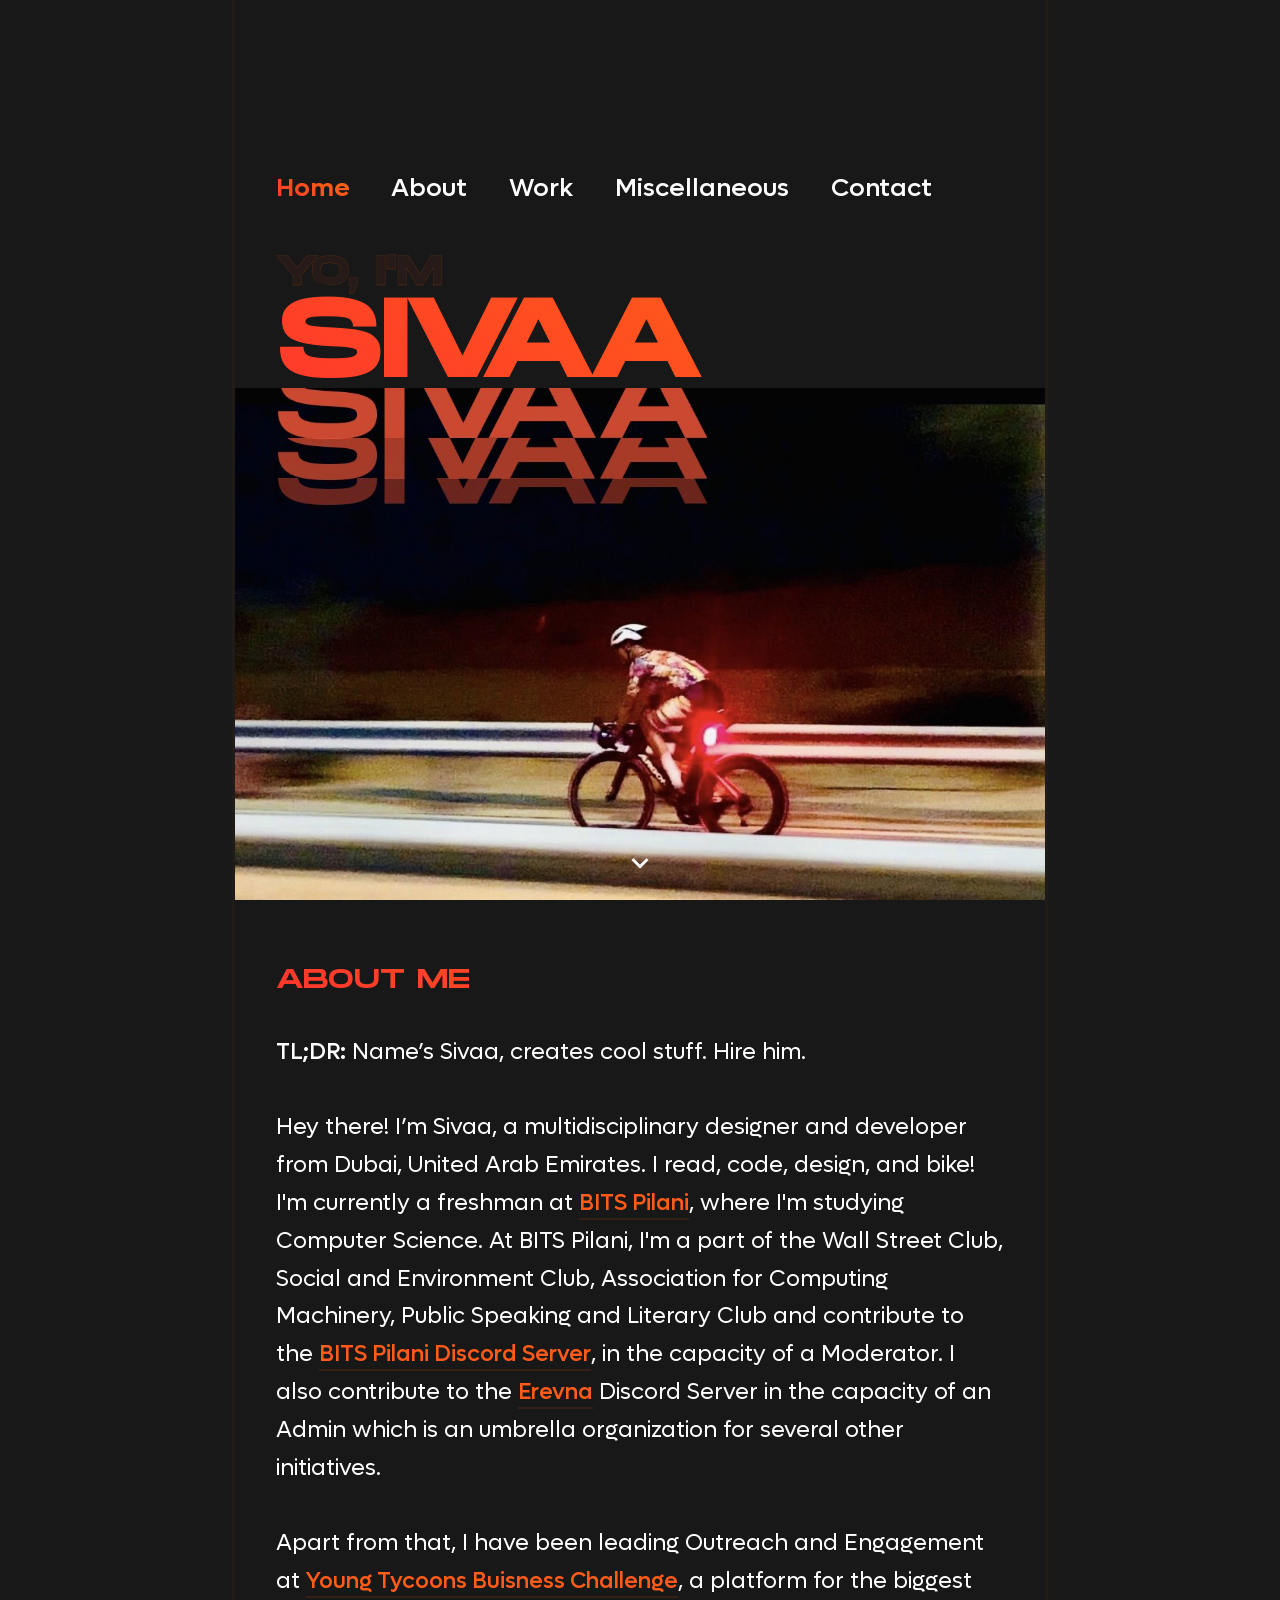
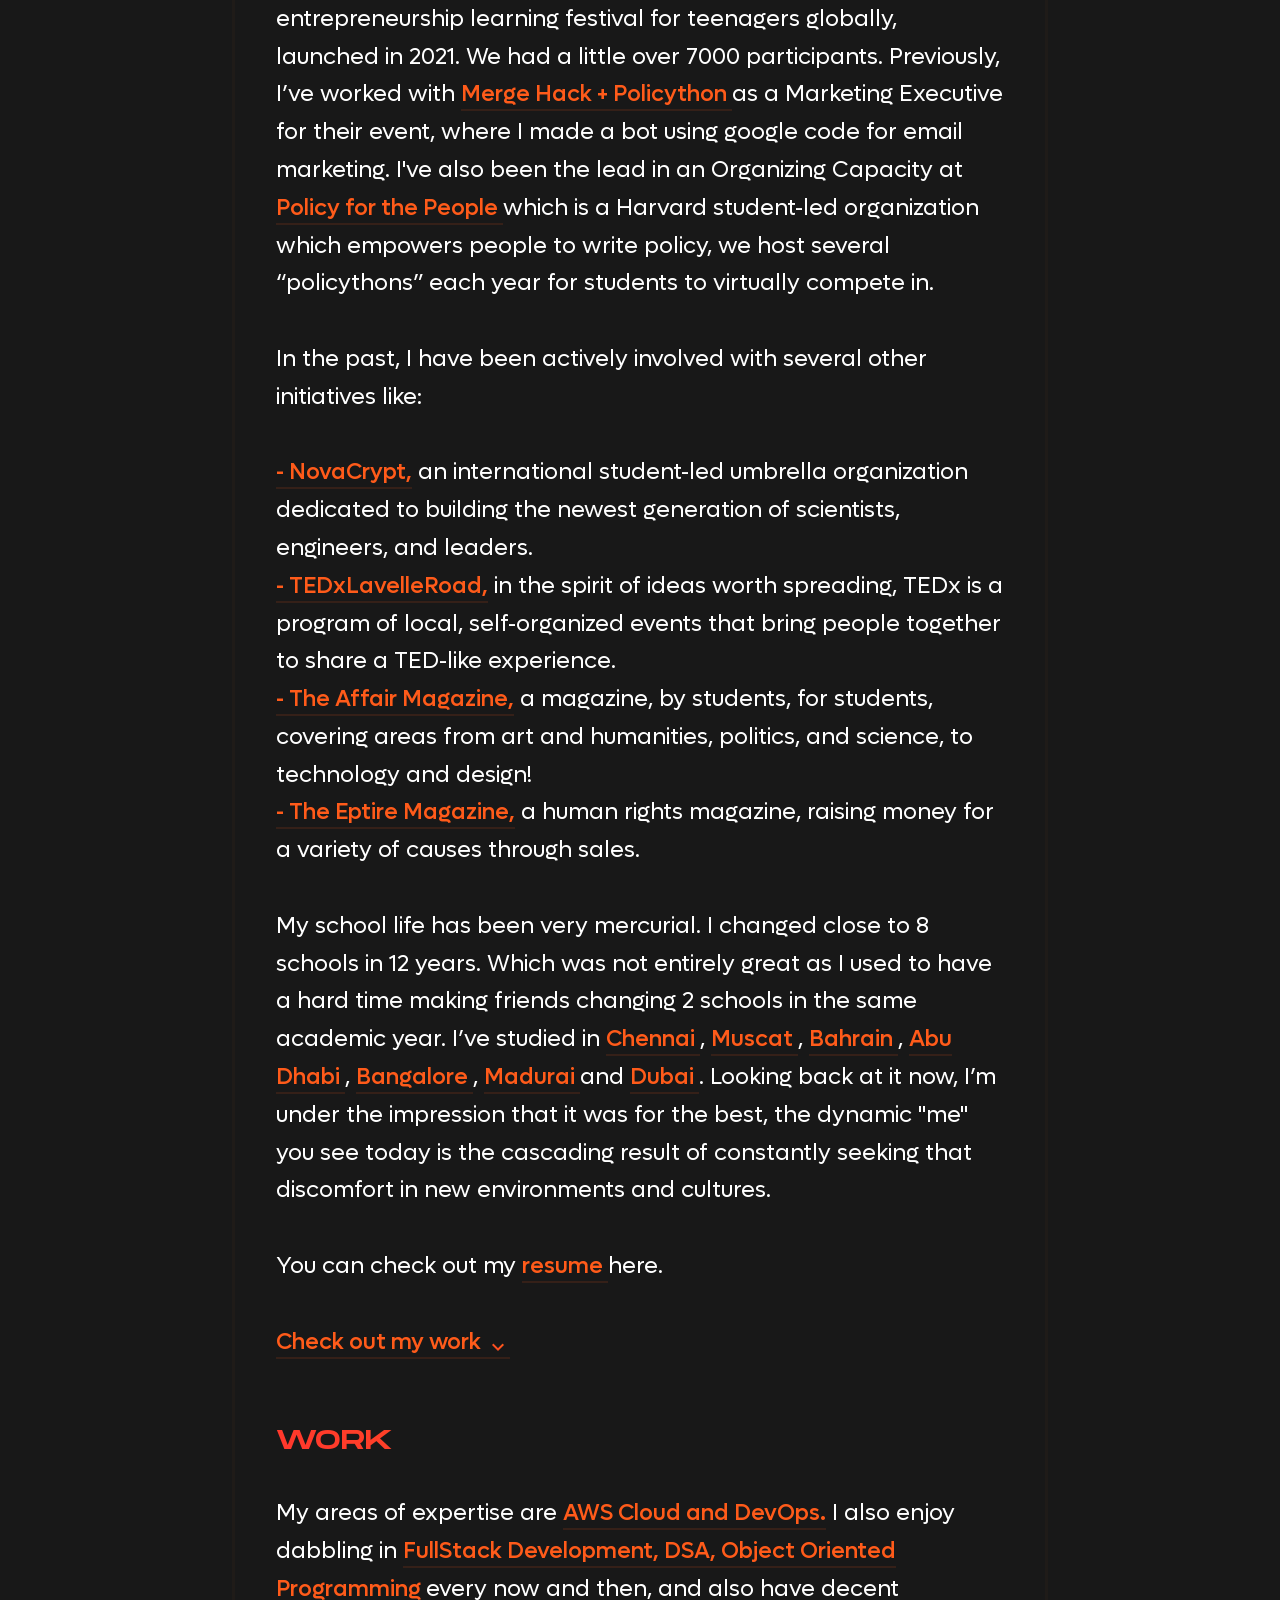
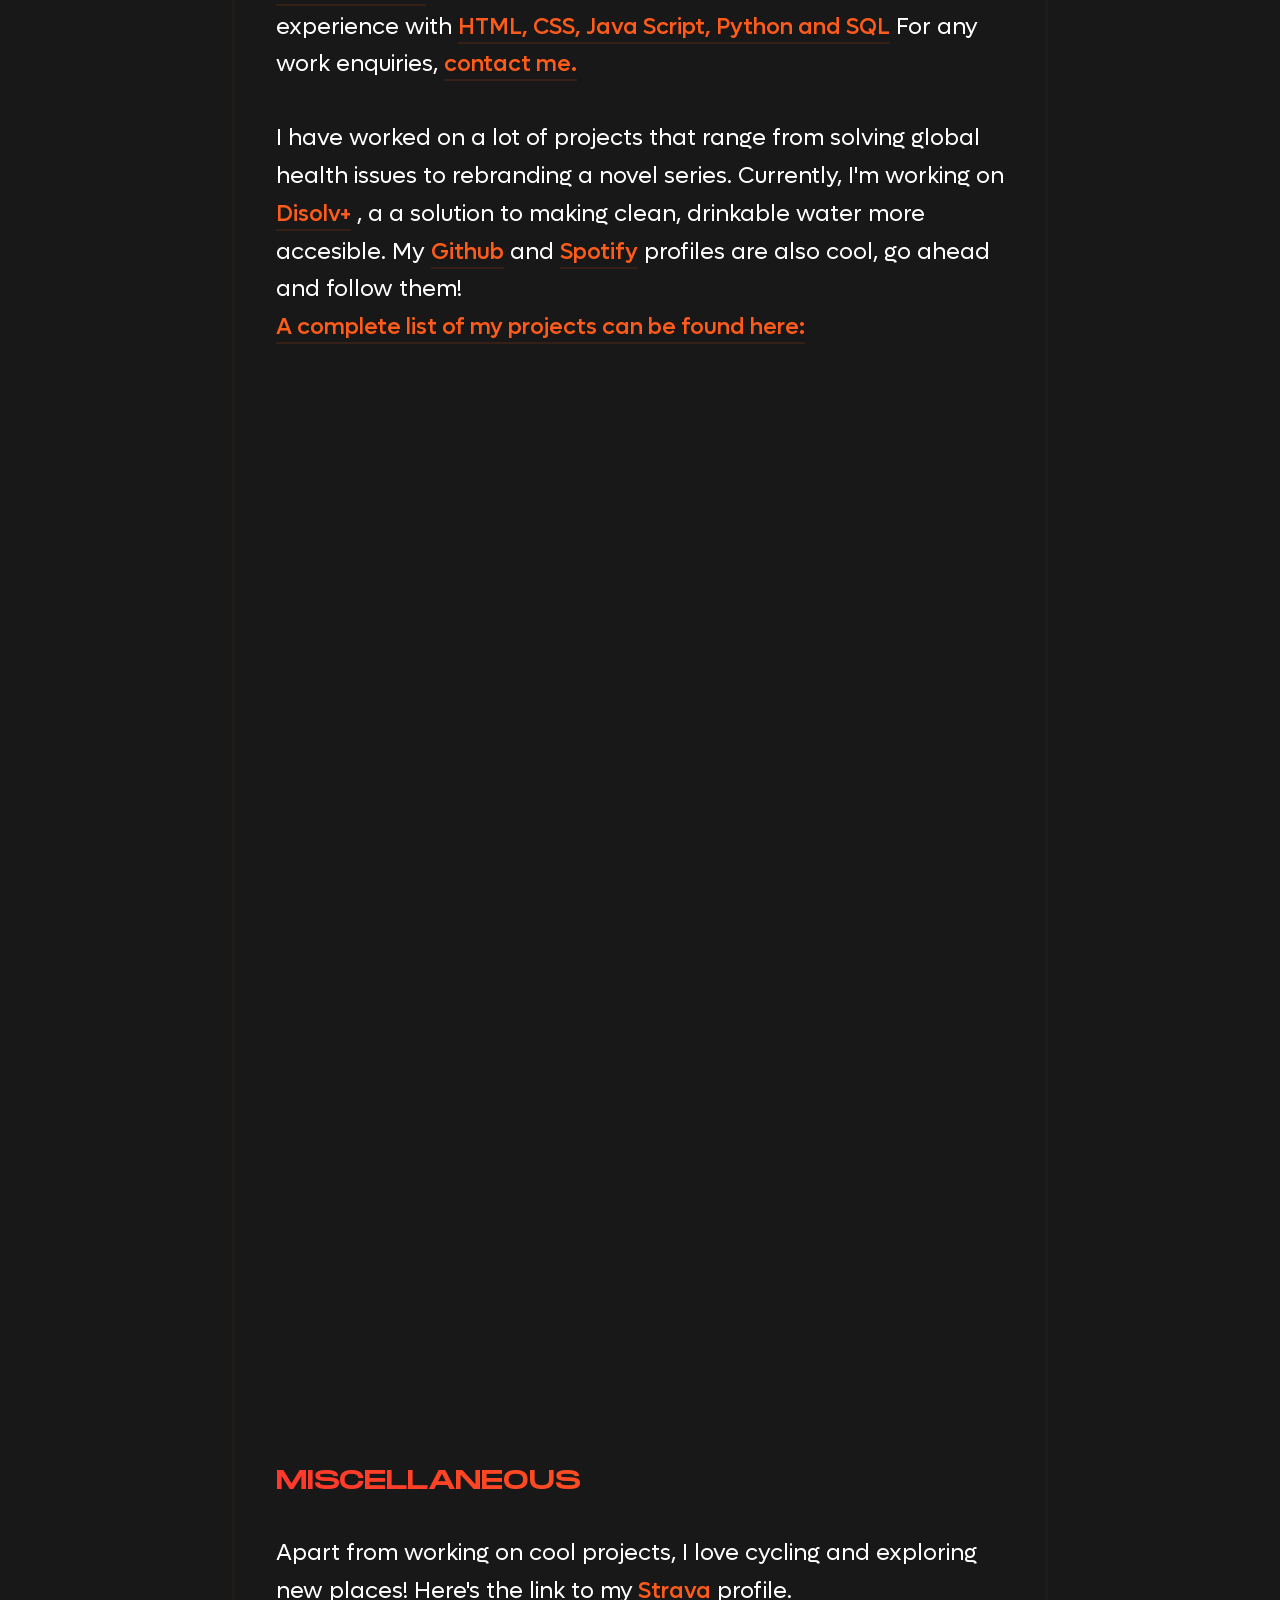
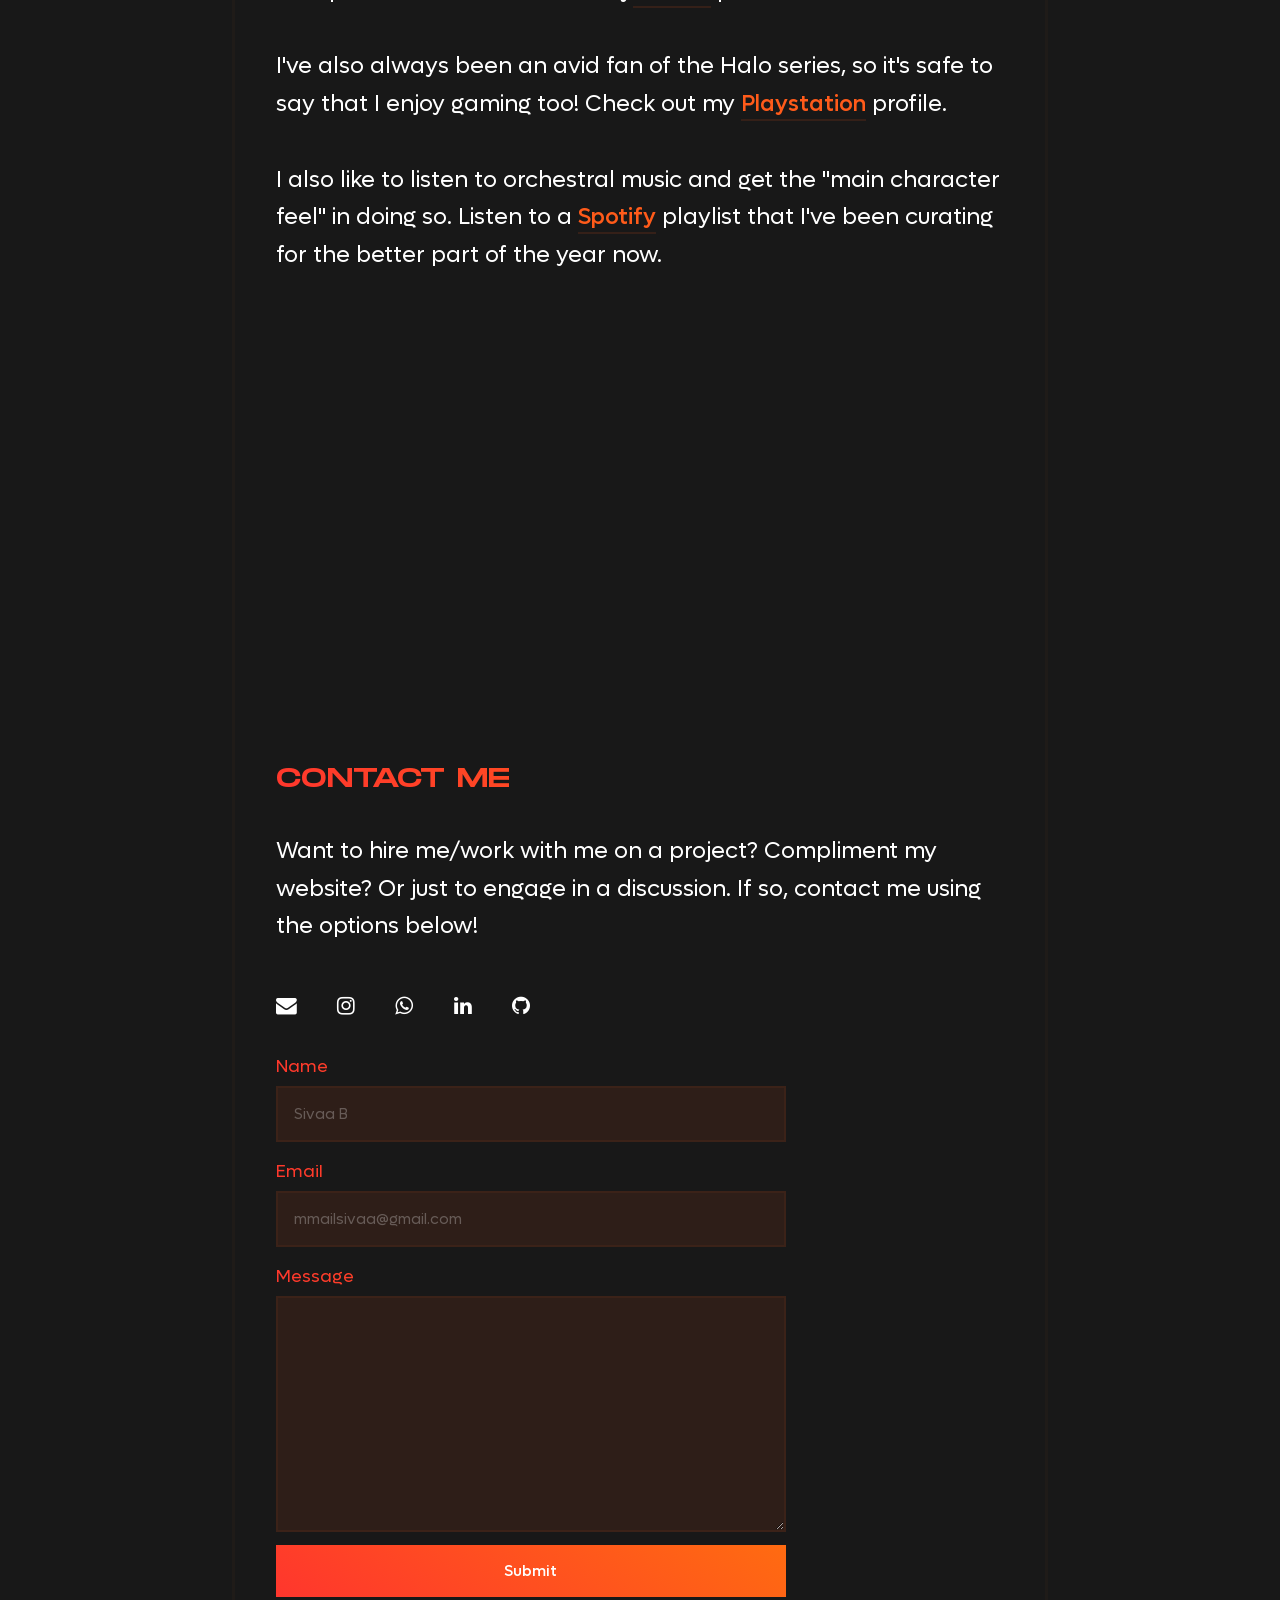
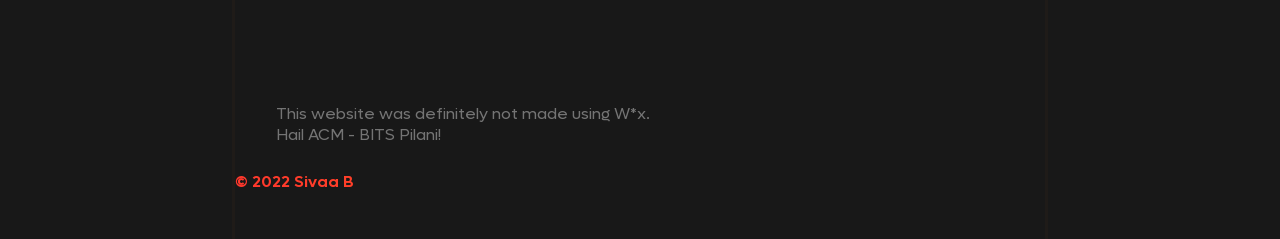
==== commit 19803406: "im fucked" ====
--- a/index.html
+++ b/index.html
@@ -175,11 +175,11 @@
 
 <div id="footer" class="inner">
   <div  class="poop">
-    <p  class="gradient-text" class="copy"> &copy 2022 Sivaa B
-
-    <br>  </p>
+<br>
 </div>
 <span>This website was definitely not made using W*x.<br> Hail ACM - BITS Pilani!</span>
+<br>
+<p  class="gradient-text" class="copy"> &copy 2022 Sivaa B</p>
 
 </div>
   <script>
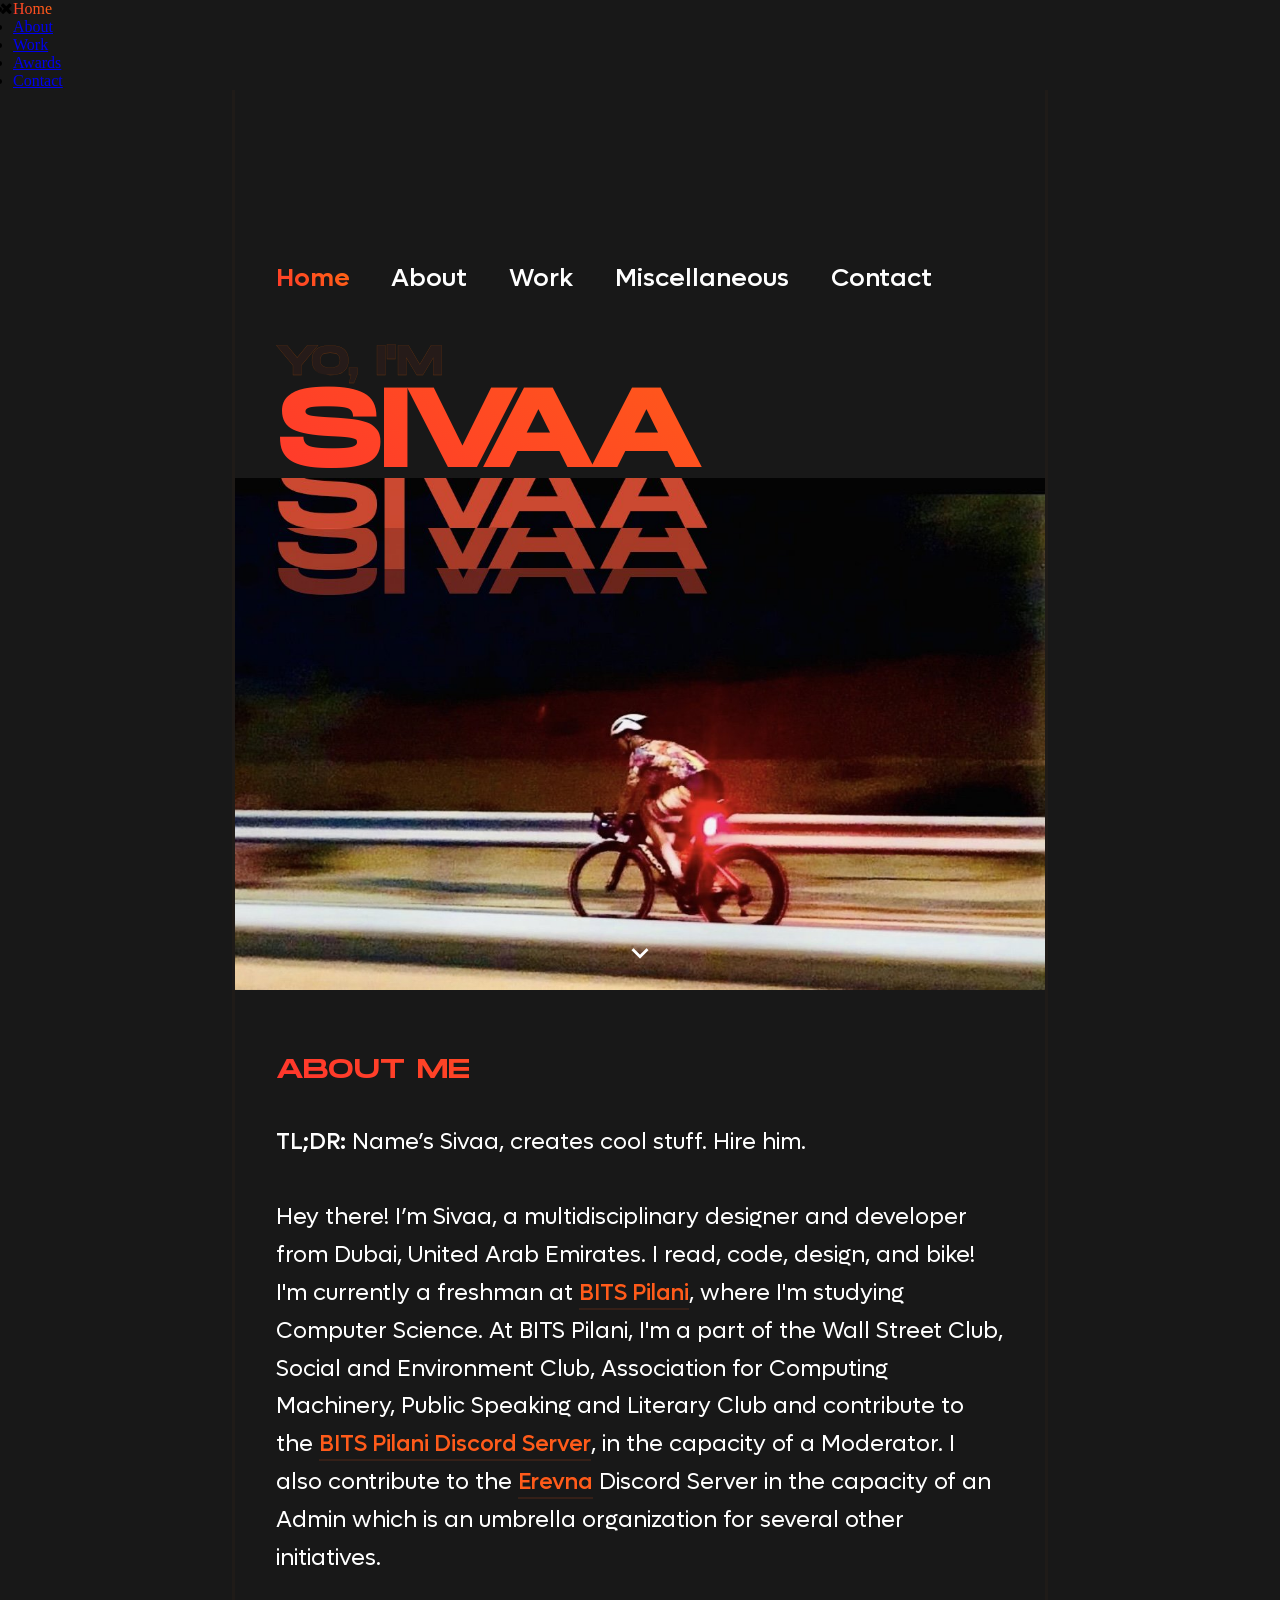
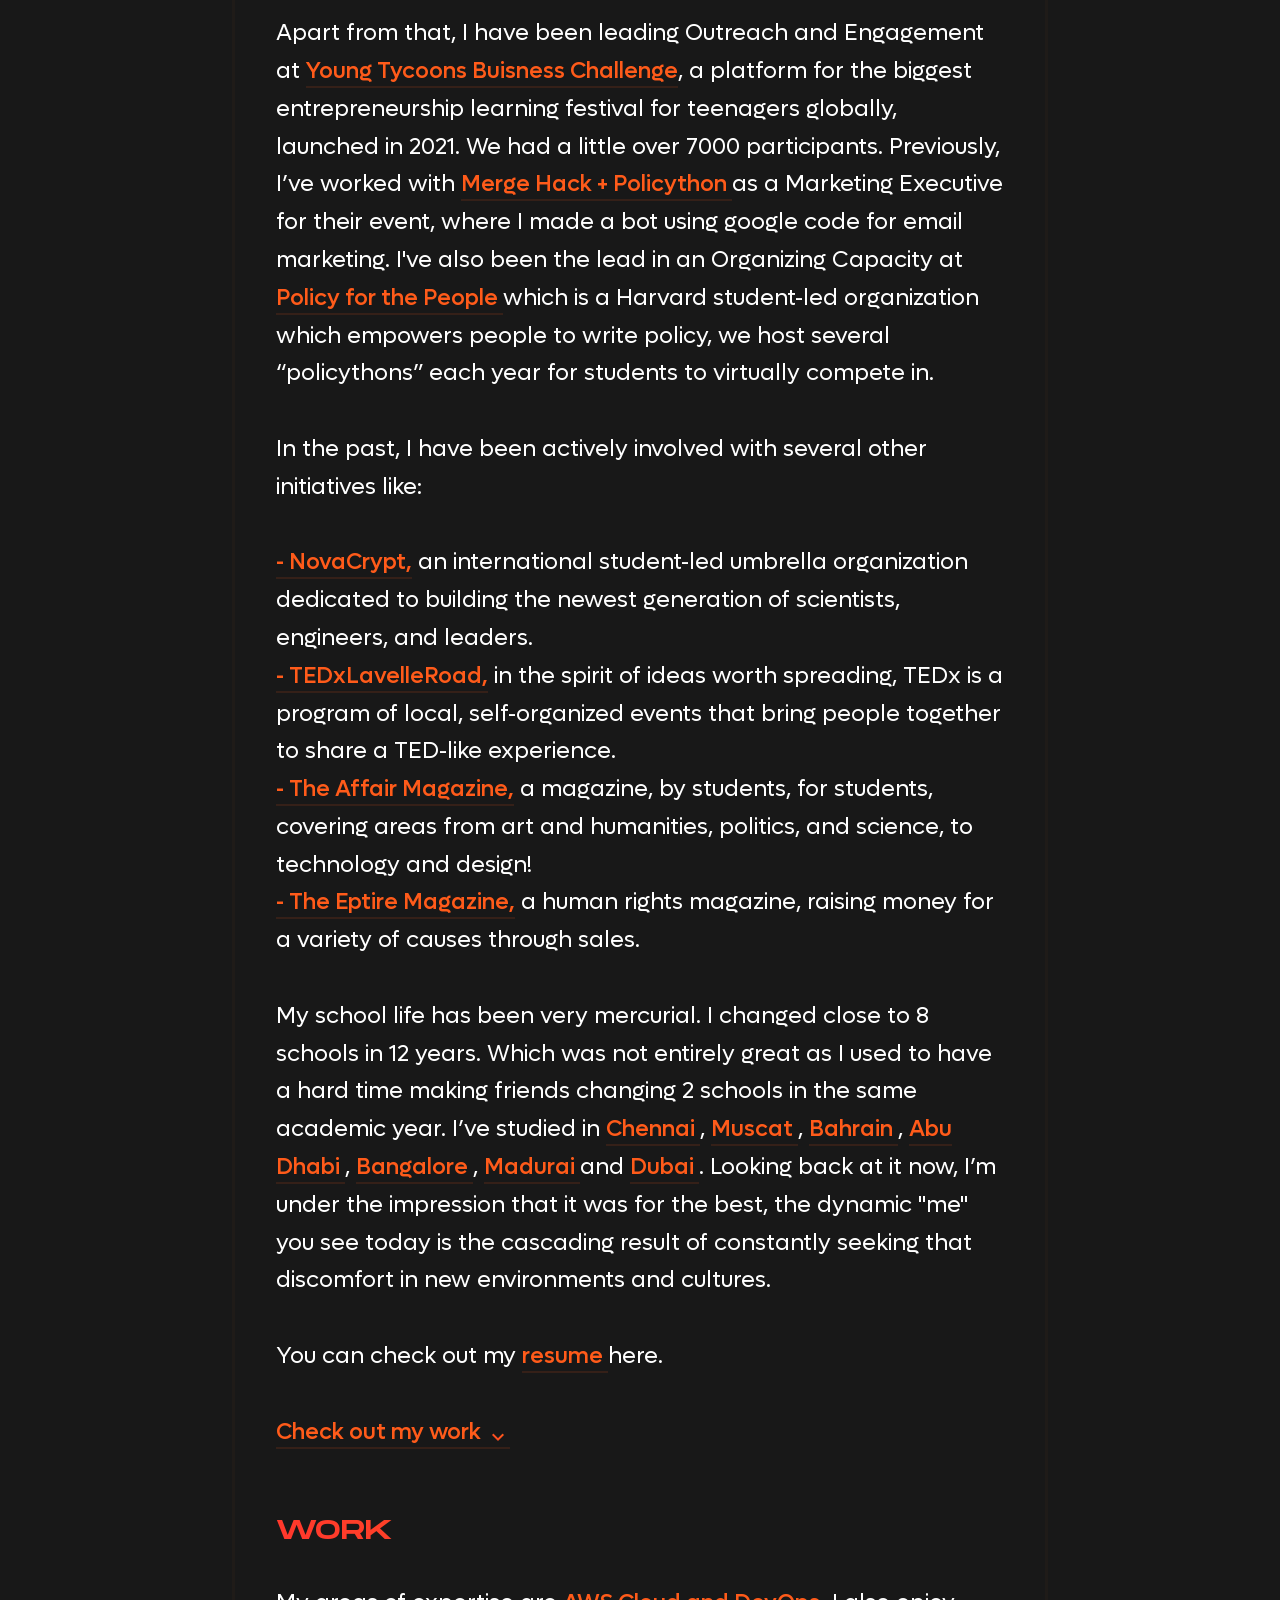
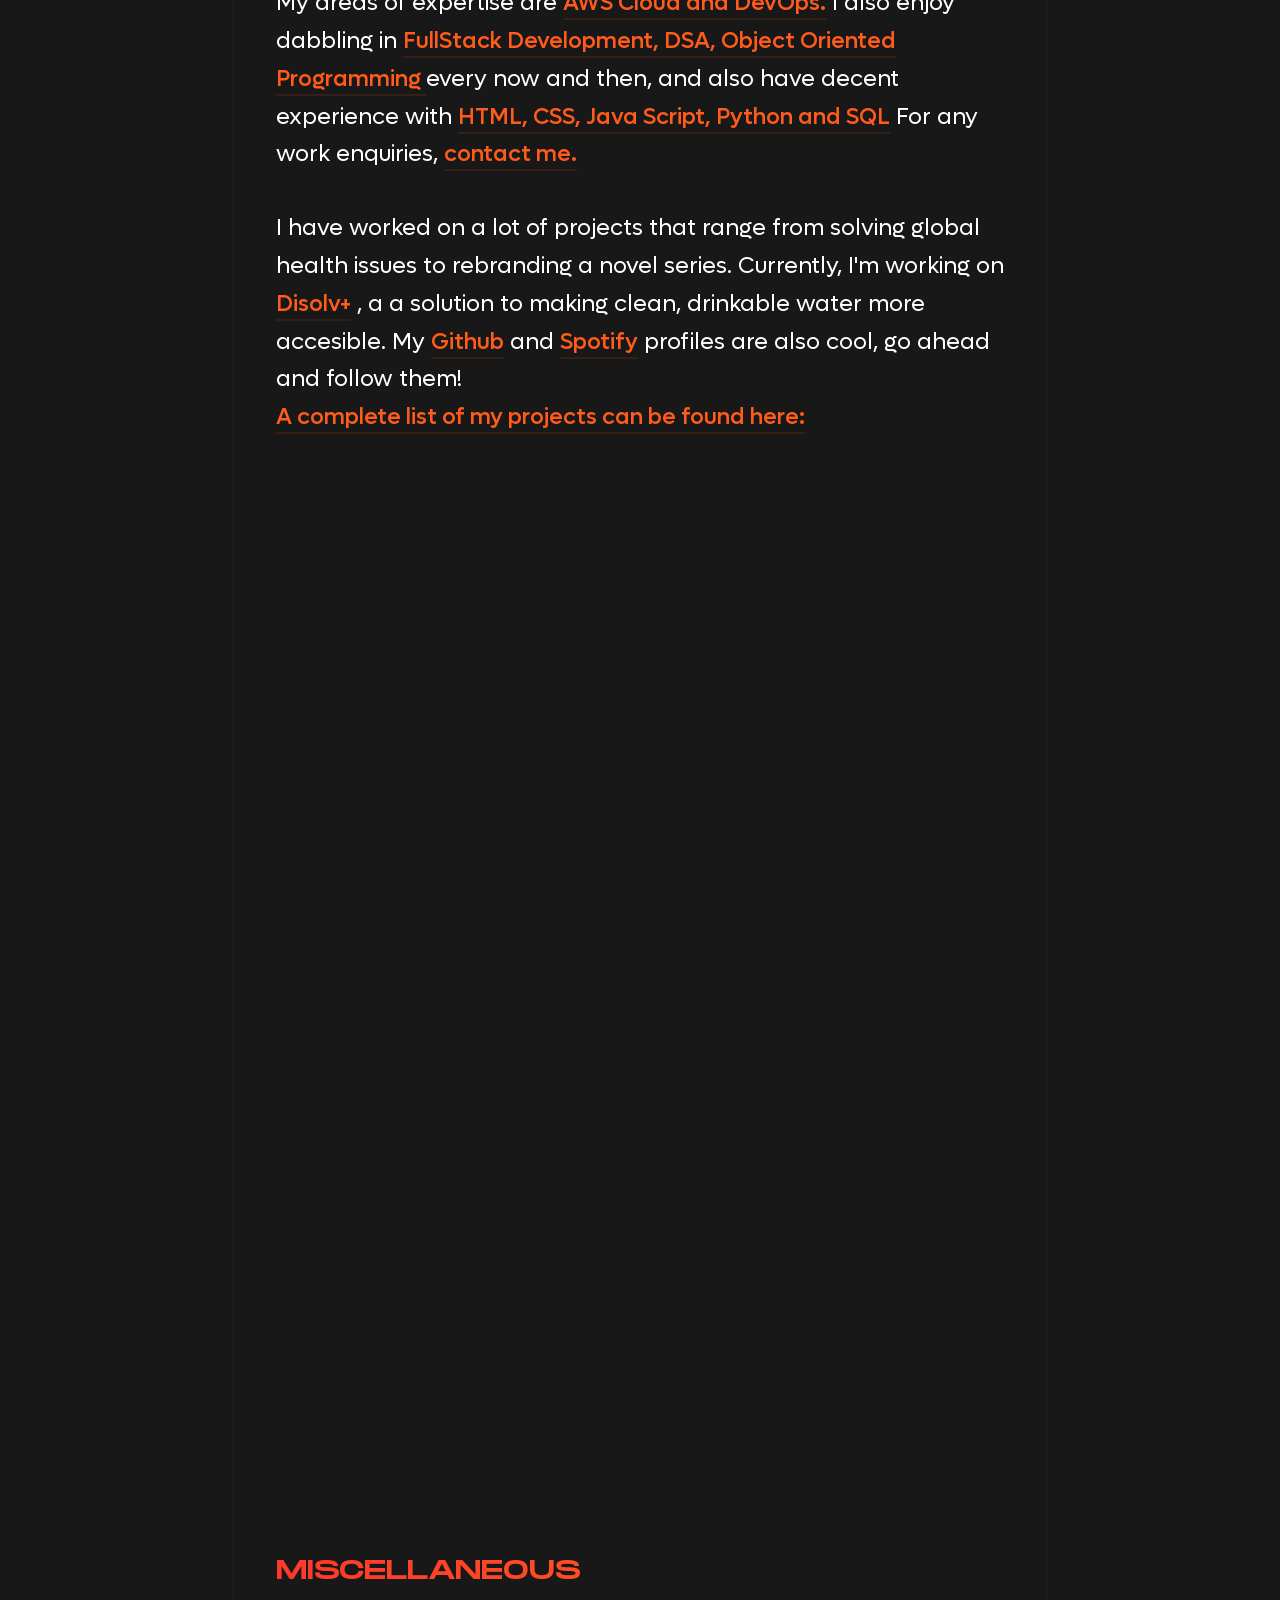
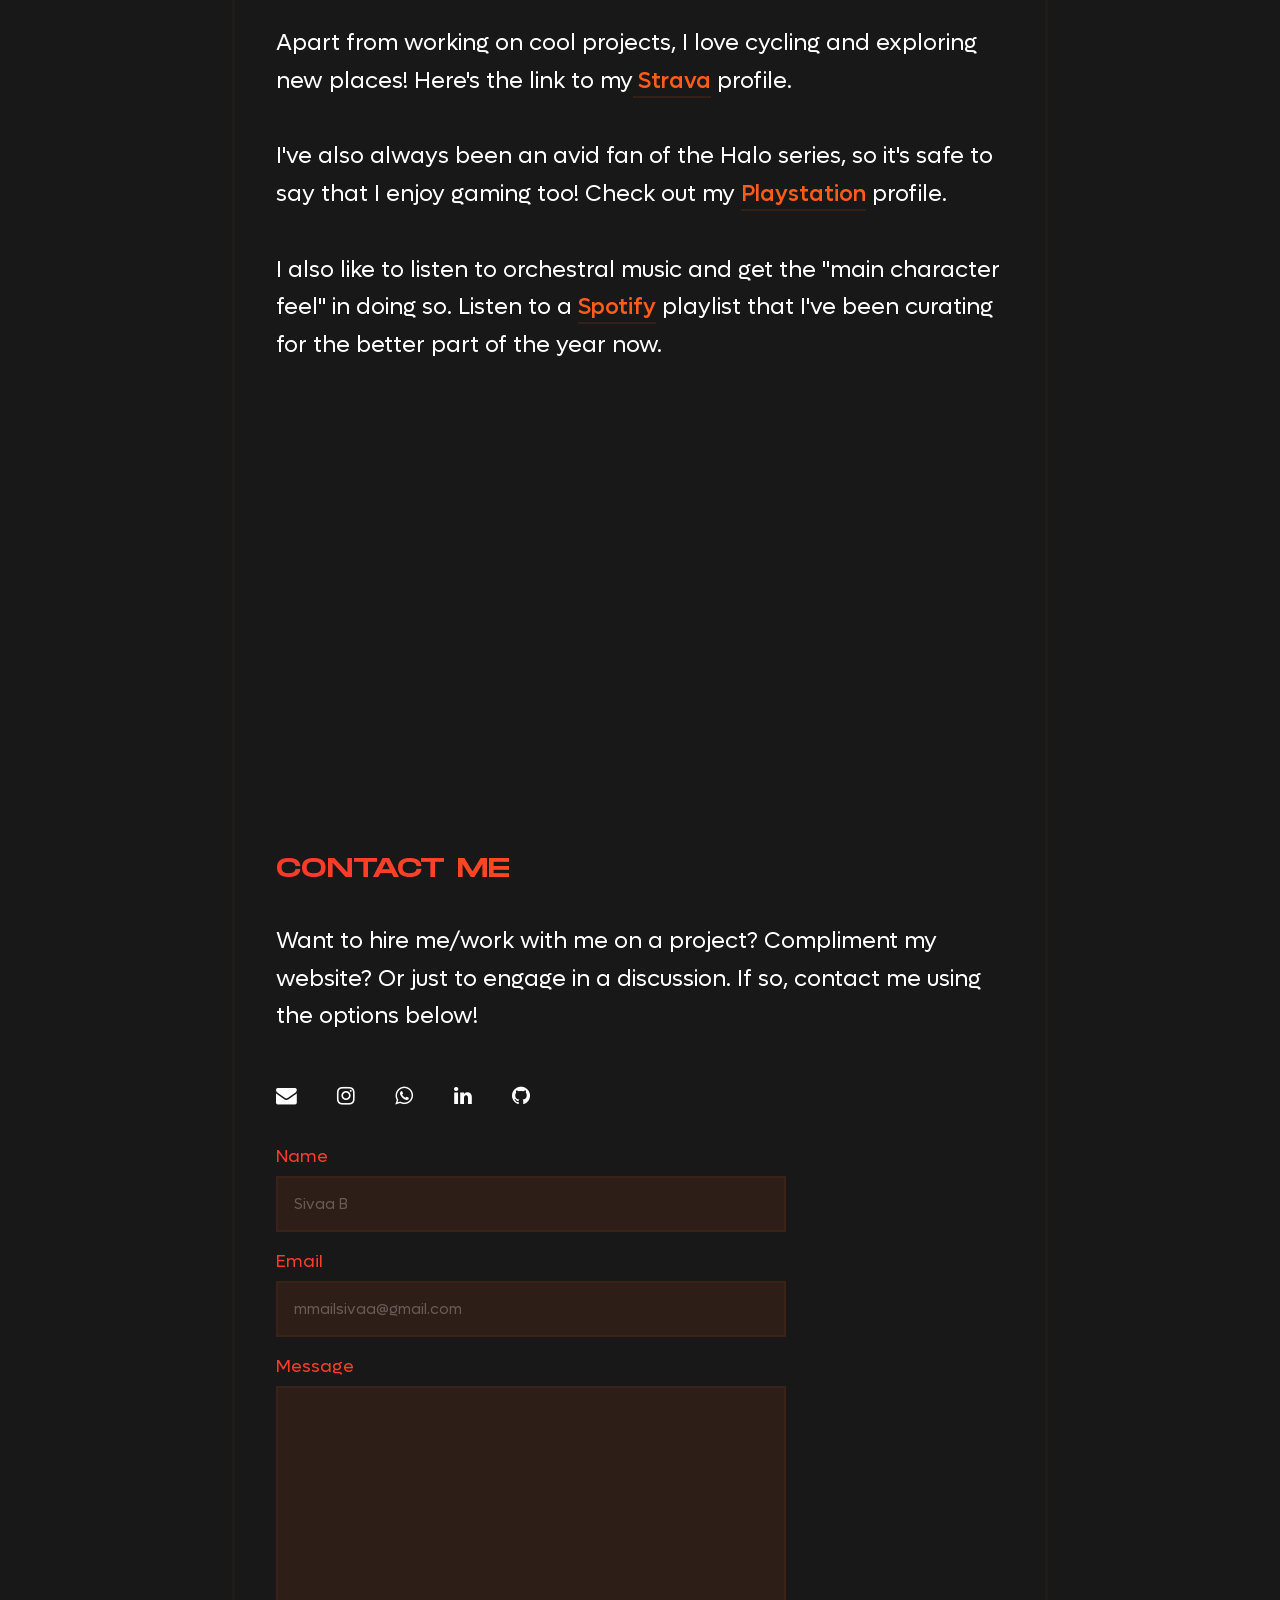
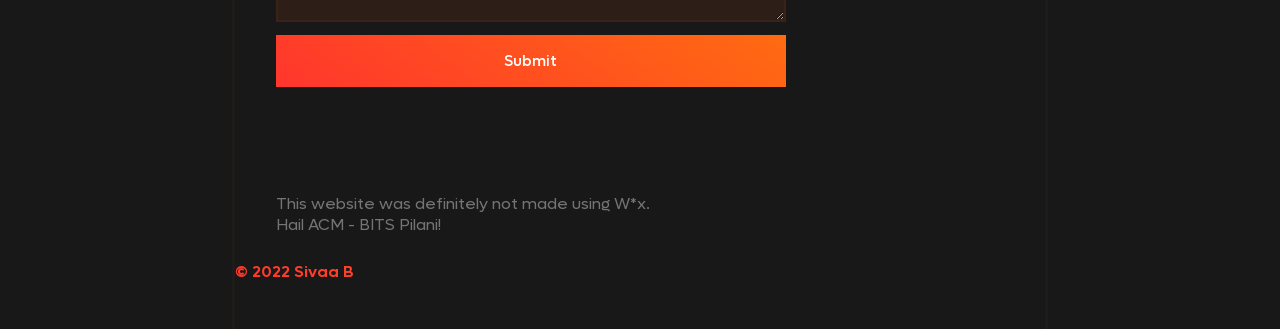
==== commit e8a22899: "test" ====
--- a/index.html
+++ b/index.html
@@ -27,17 +27,15 @@
     <link rel="stylesheet" href="fonts/stylesheet.css">
     <link rel="stylesheet" href="https://cdnjs.cloudflare.com/ajax/libs/font-awesome/4.7.0/css/font-awesome.min.css">
   </head>
-
   <body>
+    
     <div class="navmob">
       <i class="fa fa-times" id="cross"></i>
       <ul>
         <li><a href="#about" class="gradient-text" class="navel">Home</a></li>
         <li><a href="#about"class="navel">About</a></li>
-        <li><a href="#projects" class="navel">Projects</a></li>
-        <li><a href="./awards.html" target="_blank" class="navel">Miscellaneous</a></li>
-
-        <li><a href="#work" class="navel">Work</a></li>
+        <li><a href="#projects" class="navel">Work</a></li>
+        <li><a href="./awards.html" target="_blank" class="navel">Awards</a></li>
         <li><a href="#contact" class="navel">Contact</a></li>
       </ul>
     </div>
--- a/style.css
+++ b/style.css
@@ -51,7 +51,7 @@
     border-bottom: none;
   }
   .navmob {
-    display: none;
+    display: flex;
   }
   .nav {
     height: auto;
@@ -620,7 +620,7 @@
     .container .card {
       margin-top: 20px;
       width: 100%;
-      background-size: cover;
+      background-size: cover; 
       background-position: center;
     }
   
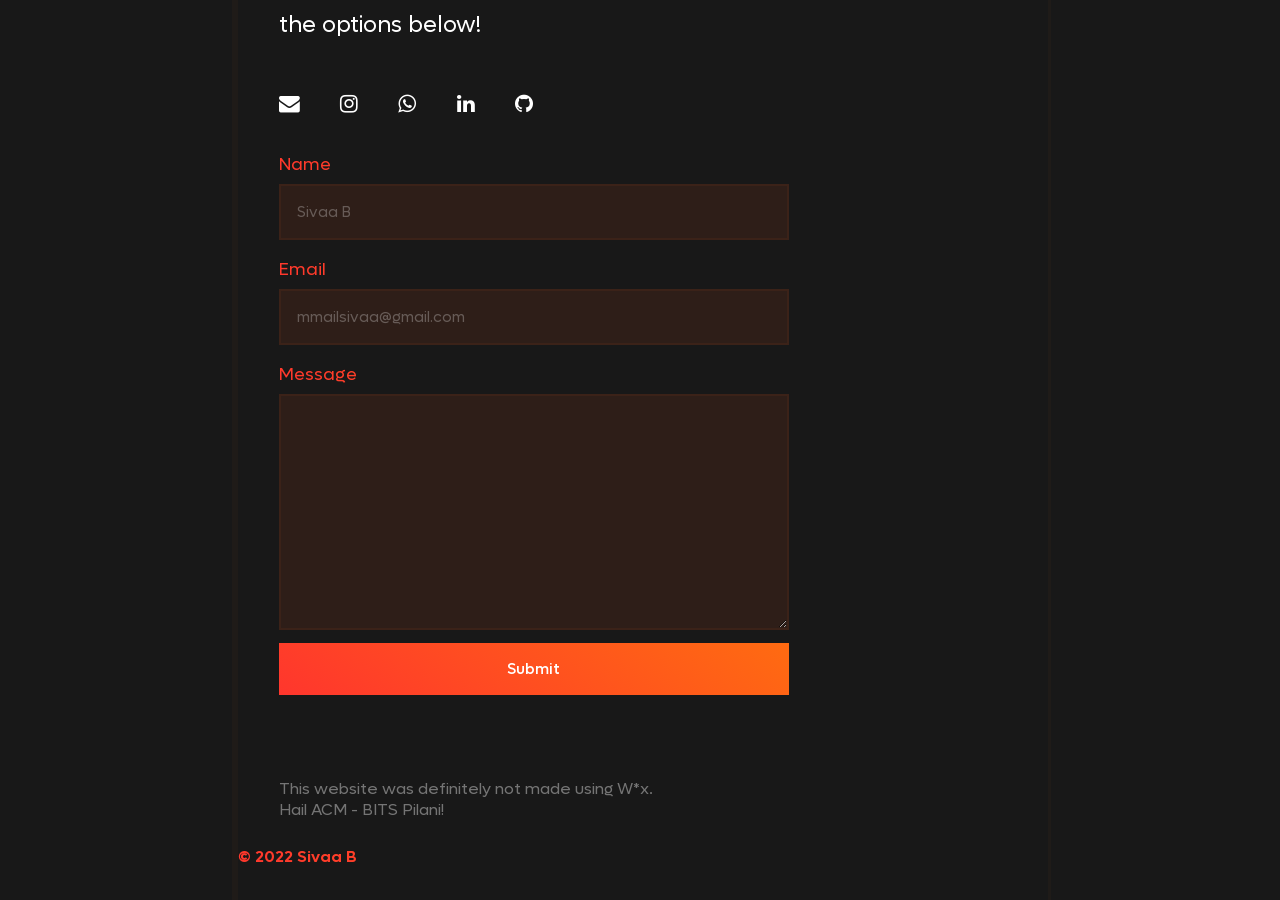
==== commit 74580c44: "attempt 3" ====
--- a/index.html
+++ b/index.html
@@ -39,6 +39,25 @@
         <li><a href="#contact" class="navel">Contact</a></li>
       </ul>
     </div>
+
+    <div class="inner" id="first">
+      <div class="socials">
+        <ul>
+          <i class="fa fa-bars" id="bars"></i>
+          <li><a target="_blank" href="https://instagram.com/1nesh" class="fa fa-instagram"></a></li>
+          <li><a target="_blank" href="https://twitter.com/bruhshtachari" class="fa fa-twitter"></a></li>
+          <li><a target="_blank" href="https://behance.net/ineshtickoo" class="fa fa-behance"></a></li>
+          <!-- <li><a href="http://devpost.com/ineshtickoo" target="_blank" rel="noopener noreferrer"><svg class="devpost" xmlns="http://www.w3.org/2000/svg" x="0px" y="0px"
+            width="24" height="24"
+            viewBox="0 0 226 226"
+            style="transform: translateY(5px); fill:#000000;"><g fill="none" fill-rule="nonzero" stroke="none" stroke-width="1" stroke-linecap="butt" stroke-linejoin="miter" stroke-miterlimit="10" stroke-dasharray="" stroke-dashoffset="0" font-family="none" font-weight="none" font-size="none" text-anchor="none" style="mix-blend-mode: normal"><path d="M0,226v-226h226v226z" fill="none"></path><g fill="#ffffff"><path d="M56.5,18.83333l-50.61458,94.16667l50.61458,94.16667h113l51.38704,-94.16667l-51.38704,-94.16667zM75.33333,65.91667l48.37077,0.07357c12.58007,1.76563 36.37923,13.79394 36.37923,47.00976c0,33.21582 -23.79916,45.24415 -36.37923,46.97298l-0.66211,0.11035h-47.70866zM94.16667,84.75v56.5h27.44076c3.45768,-0.6989 19.64257,-5.2233 19.64257,-28.25c0,-22.91634 -15.96419,-27.51432 -19.67936,-28.25z"></path></g></g></svg></a></li>
+        
+           -->
+          <li><a target="_blank" href="https://linkedin.com/in/ineshtickoo" class="fa fa-linkedin"></a></li>
+          <li><a target="_blank" href="mailto:inesh.tickoo@gmail.com" class="fa fa-envelope"></a></li>
+        </ul>
+      </div>
+
 
     <div class="inner" id="first">
       <div class="nav">
--- a/style.css
+++ b/style.css
@@ -51,7 +51,7 @@
     border-bottom: none;
   }
   .navmob {
-    display: flex;
+    display: none;
   }
   .nav {
     height: auto;
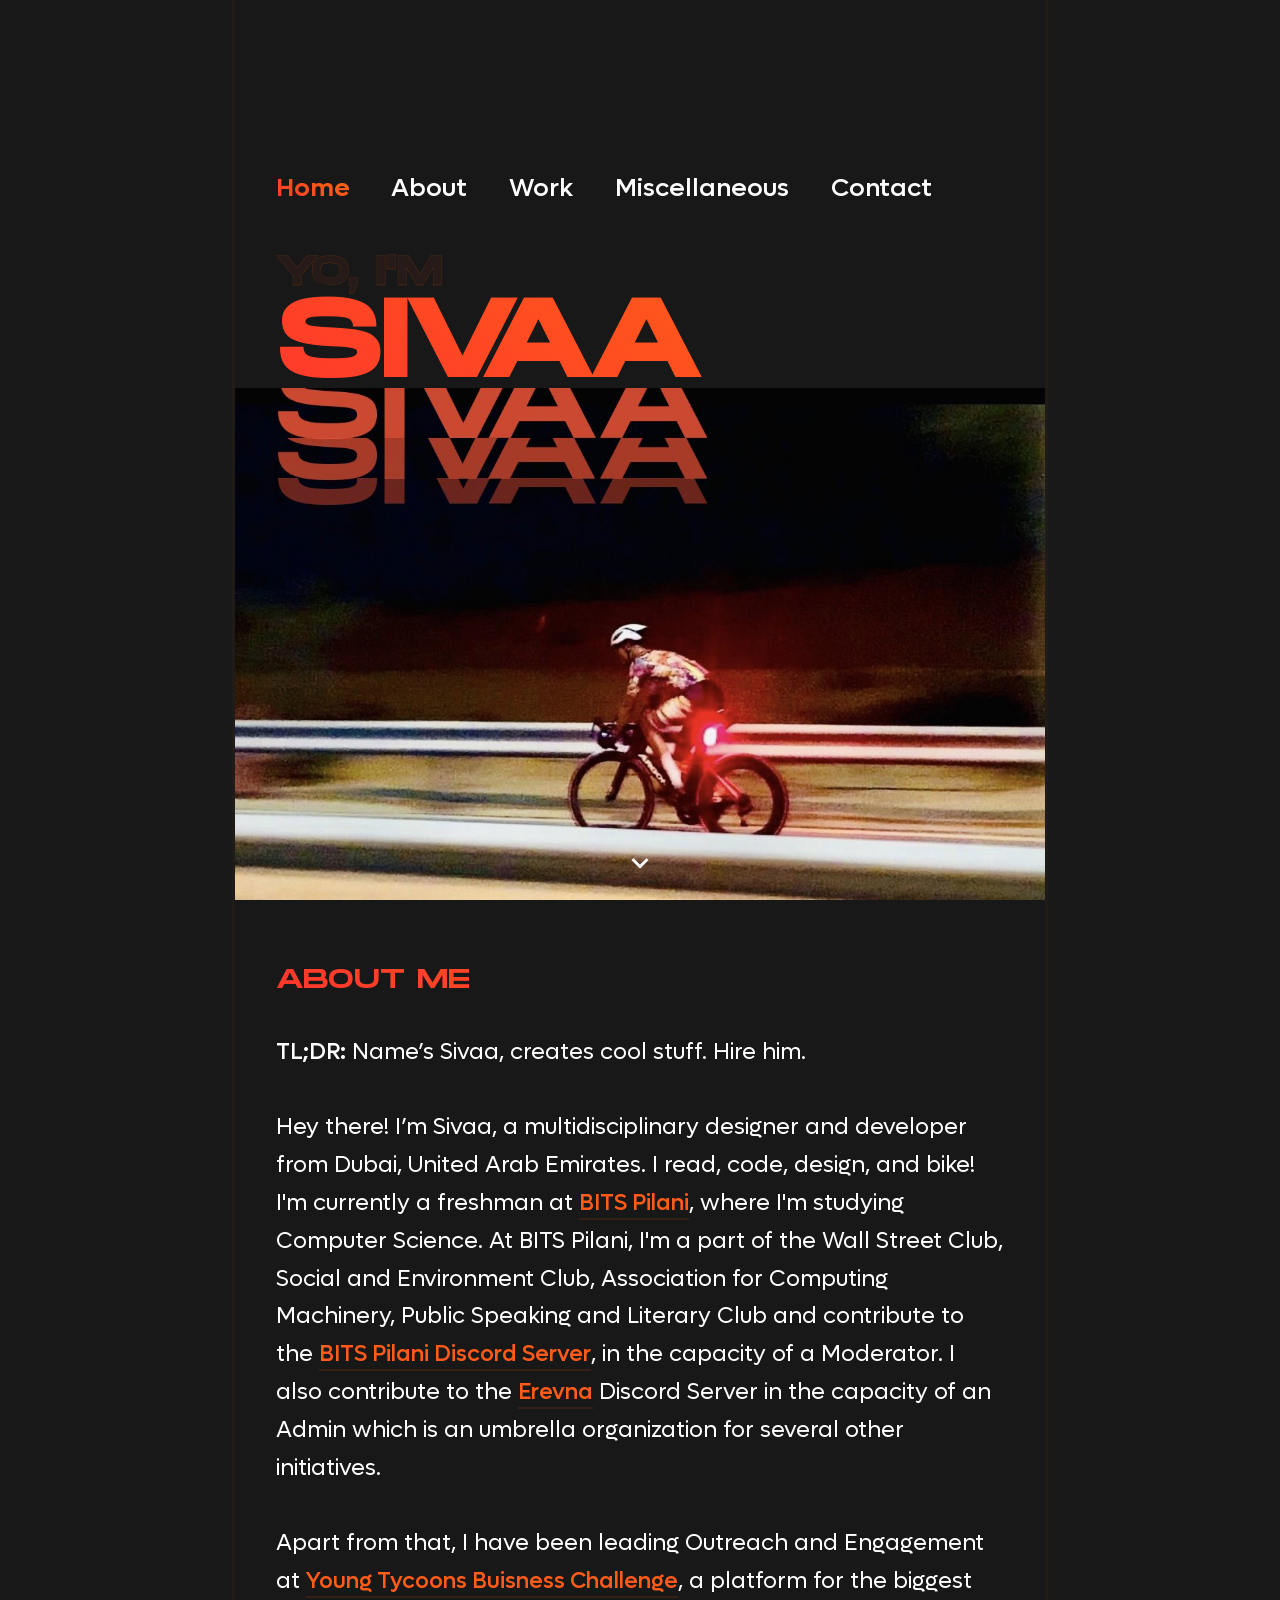
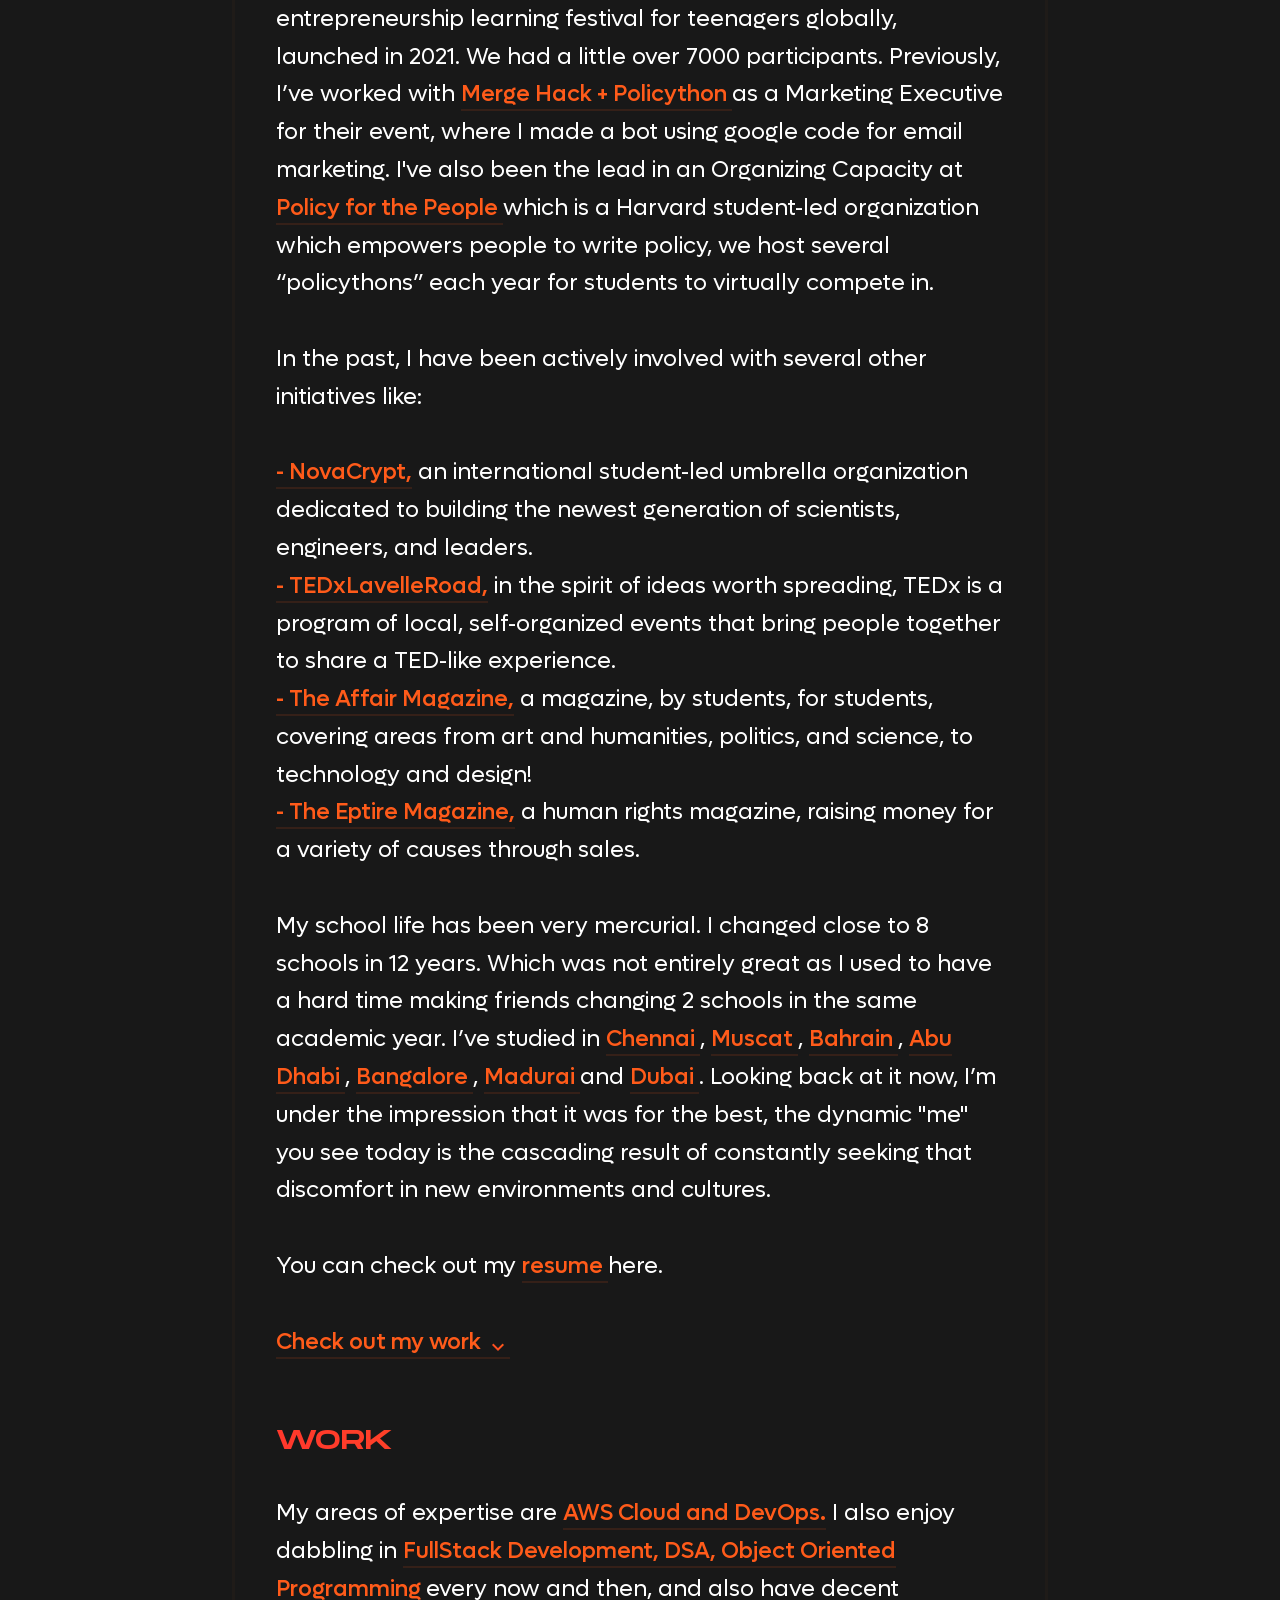
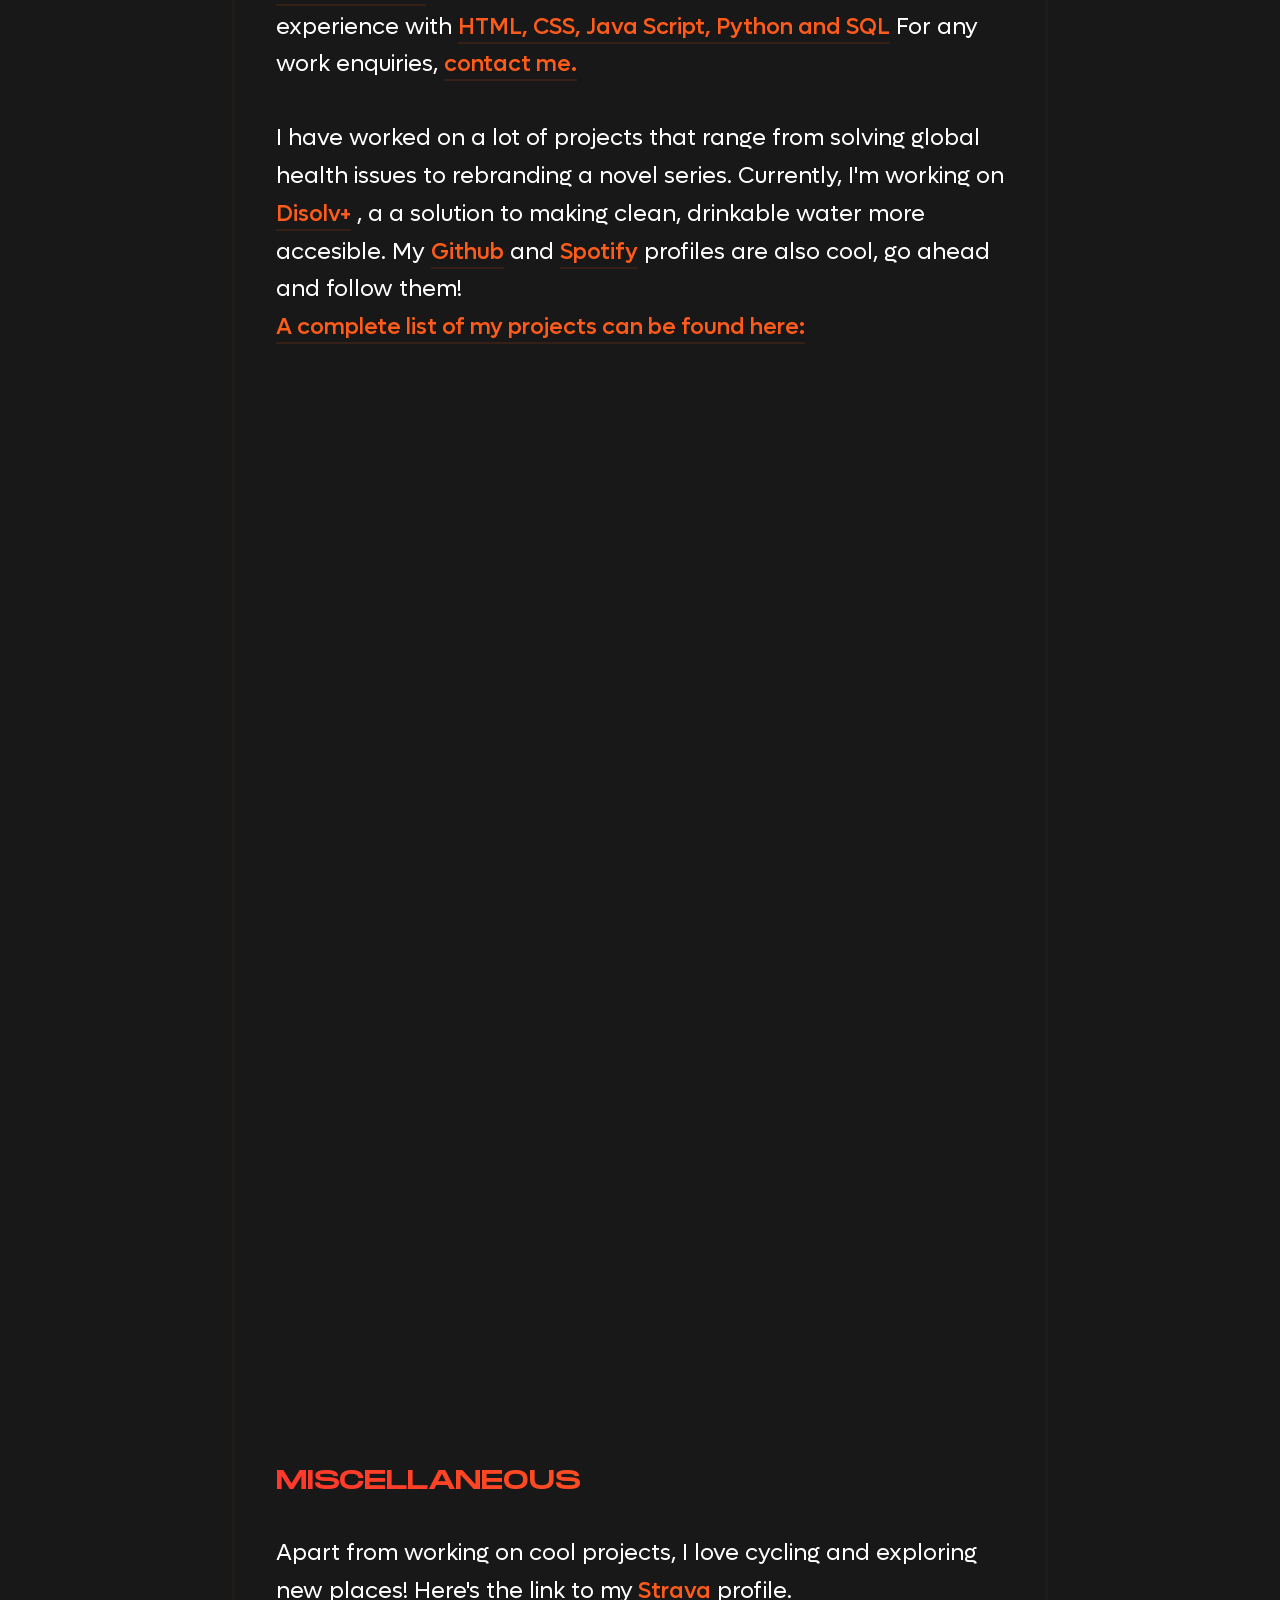
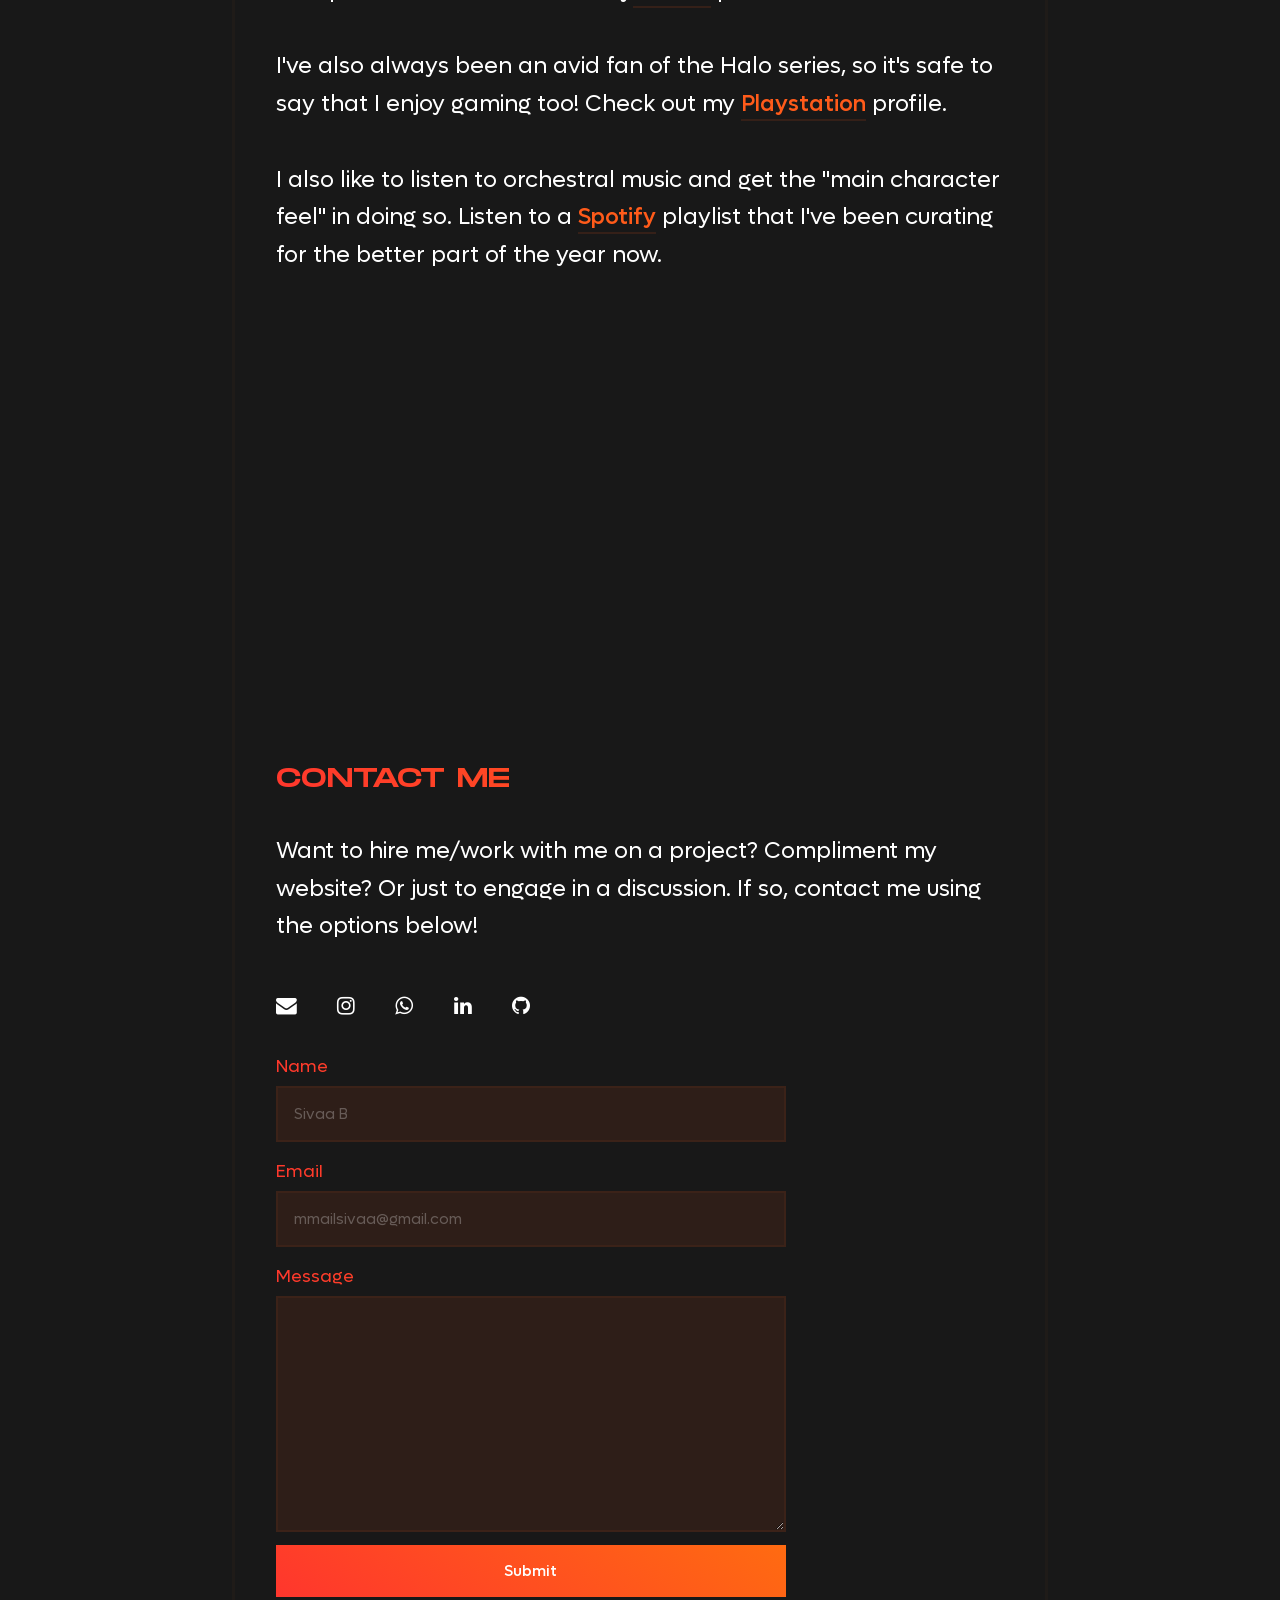
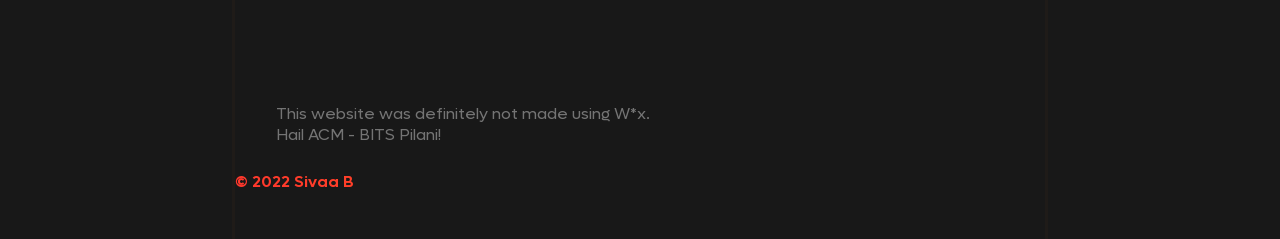
==== commit df14343f: "ok" ====
--- a/index.html
+++ b/index.html
@@ -39,24 +39,6 @@
         <li><a href="#contact" class="navel">Contact</a></li>
       </ul>
     </div>
-
-    <div class="inner" id="first">
-      <div class="socials">
-        <ul>
-          <i class="fa fa-bars" id="bars"></i>
-          <li><a target="_blank" href="https://instagram.com/1nesh" class="fa fa-instagram"></a></li>
-          <li><a target="_blank" href="https://twitter.com/bruhshtachari" class="fa fa-twitter"></a></li>
-          <li><a target="_blank" href="https://behance.net/ineshtickoo" class="fa fa-behance"></a></li>
-          <!-- <li><a href="http://devpost.com/ineshtickoo" target="_blank" rel="noopener noreferrer"><svg class="devpost" xmlns="http://www.w3.org/2000/svg" x="0px" y="0px"
-            width="24" height="24"
-            viewBox="0 0 226 226"
-            style="transform: translateY(5px); fill:#000000;"><g fill="none" fill-rule="nonzero" stroke="none" stroke-width="1" stroke-linecap="butt" stroke-linejoin="miter" stroke-miterlimit="10" stroke-dasharray="" stroke-dashoffset="0" font-family="none" font-weight="none" font-size="none" text-anchor="none" style="mix-blend-mode: normal"><path d="M0,226v-226h226v226z" fill="none"></path><g fill="#ffffff"><path d="M56.5,18.83333l-50.61458,94.16667l50.61458,94.16667h113l51.38704,-94.16667l-51.38704,-94.16667zM75.33333,65.91667l48.37077,0.07357c12.58007,1.76563 36.37923,13.79394 36.37923,47.00976c0,33.21582 -23.79916,45.24415 -36.37923,46.97298l-0.66211,0.11035h-47.70866zM94.16667,84.75v56.5h27.44076c3.45768,-0.6989 19.64257,-5.2233 19.64257,-28.25c0,-22.91634 -15.96419,-27.51432 -19.67936,-28.25z"></path></g></g></svg></a></li>
-        
-           -->
-          <li><a target="_blank" href="https://linkedin.com/in/ineshtickoo" class="fa fa-linkedin"></a></li>
-          <li><a target="_blank" href="mailto:inesh.tickoo@gmail.com" class="fa fa-envelope"></a></li>
-        </ul>
-      </div>
 
 
     <div class="inner" id="first">
